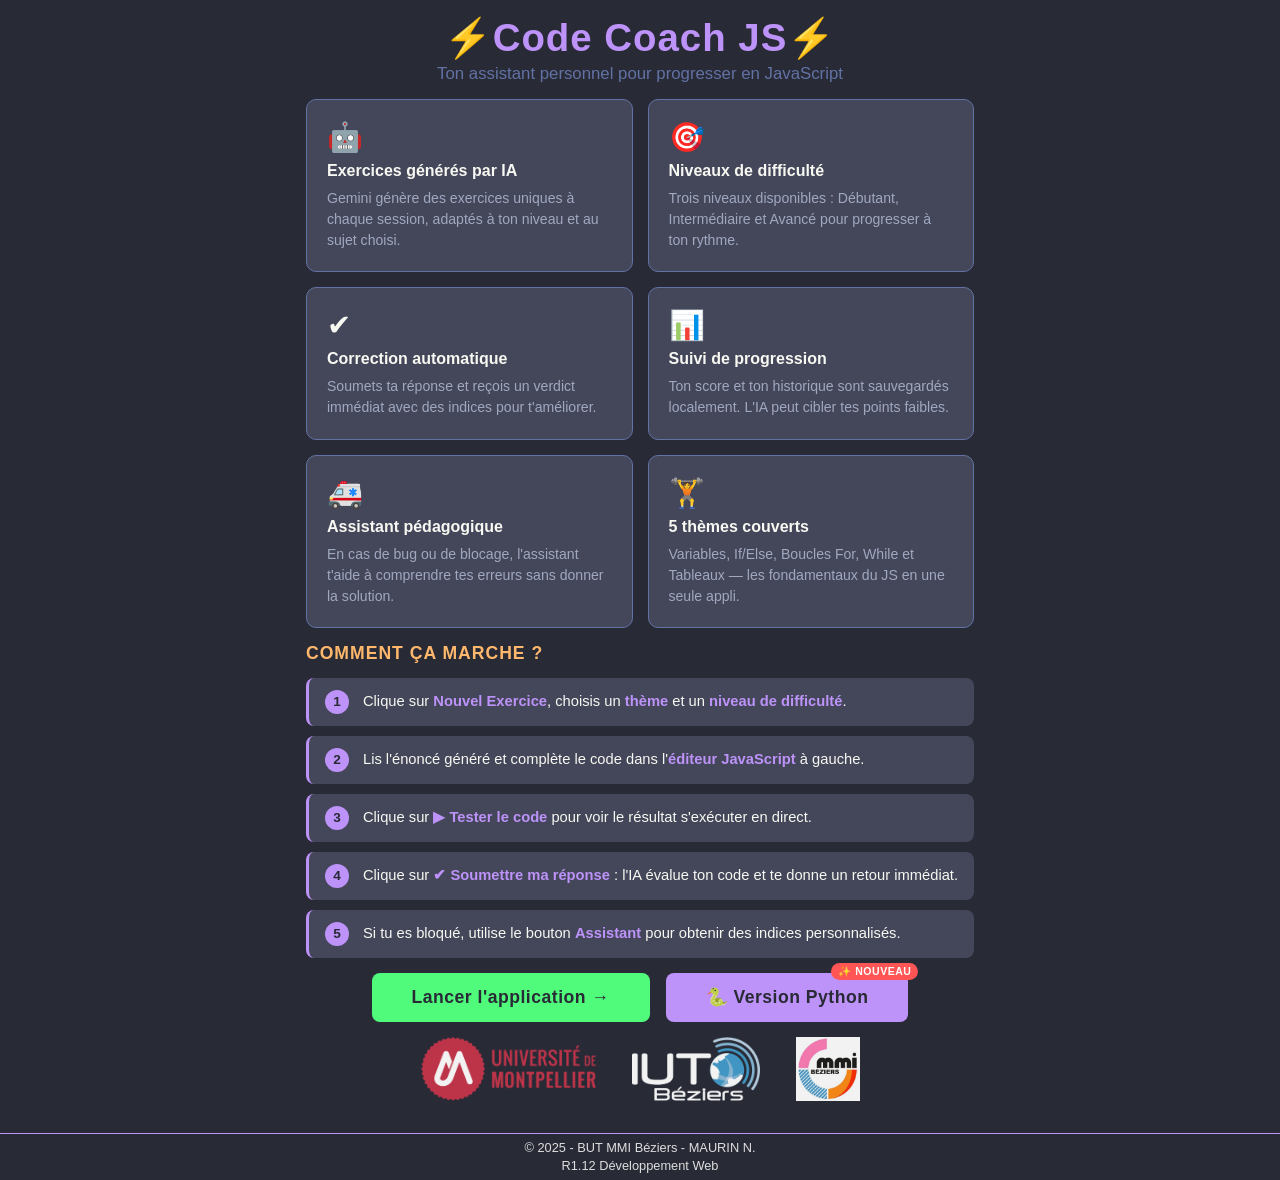
==== index.html @ 83e3b1dc "first commit" ====
<!doctype html>
<html lang="fr">
  <head>
    <meta charset="UTF-8" />
    <title>Code Coach JS — Accueil</title>
    <link rel="stylesheet" href="./style.css" />
    <style>
      /* Overrides pour la page d'accueil (scroll autorisé) */
      html,
      body {
        overflow: auto;
        height: auto;
        min-height: 100%;
      }

      .landing-wrapper {
        max-width: 860px;
        margin: 0 auto;
        padding: 15px 24px 32px;
        display: flex;
        flex-direction: column;
        align-items: center;
        gap: 15px;
        flex: 1;
      }

      /* --- Logos --- */
      .logos-row {
        display: flex;
        align-items: center;
        justify-content: center;
        gap: 36px;
        flex-wrap: wrap;
      }

      .logos-row img {
        height: 64px;
        object-fit: contain;
        filter: brightness(0.95);
      }

      /* --- Titre --- */
      .landing-title {
        text-align: center;
      }

      .landing-title h1 {
        font-size: 2.4em;
        color: #bd93f9;
        margin: 0 0 3px;
        letter-spacing: 1px;
      }

      .landing-title p.subtitle {
        color: #6272a4;
        font-size: 1.05em;
        margin: 0;
      }

      /* --- Cards fonctionnalités --- */
      .features-grid {
        display: grid;
        grid-template-columns: repeat(auto-fit, minmax(230px, 1fr));
        gap: 15px;
        width: 100%;
      }

      .feature-card {
        background-color: #44475a;
        border: 1px solid #6272a4;
        border-radius: 10px;
        padding: 20px;
        display: flex;
        flex-direction: column;
        gap: 8px;
      }

      .feature-card .icon {
        font-size: 1.8em;
      }

      .feature-card h3 {
        margin: 0;
        font-size: 1em;
        color: #f8f8f2;
        border: none;
      }

      .feature-card p {
        margin: 0;
        font-size: 0.88em;
        color: #a0a8c0;
        line-height: 1.5;
      }

      /* --- Comment ça marche --- */
      .how-section {
        width: 100%;
      }

      .how-section h2 {
        color: #ffb86c;
        font-size: 1.1em;
        margin: 0 0 14px;
        text-transform: uppercase;
        letter-spacing: 1px;
      }

      .steps {
        display: flex;
        flex-direction: column;
        gap: 10px;
      }

      .step {
        display: flex;
        align-items: flex-start;
        gap: 14px;
        background-color: #44475a;
        border-radius: 8px;
        padding: 12px 16px;
        border-left: 3px solid #bd93f9;
      }

      .step-num {
        background-color: #bd93f9;
        color: #282a36;
        border-radius: 50%;
        width: 24px;
        height: 24px;
        min-width: 24px;
        display: flex;
        align-items: center;
        justify-content: center;
        font-weight: bold;
        font-size: 0.85em;
      }

      .step p {
        margin: 0;
        font-size: 0.92em;
        color: #f8f8f2;
        line-height: 1.5;
      }

      .step p strong {
        color: #bd93f9;
      }

      /* --- Bouton principal --- */
      .cta-button {
        display: inline-block;
        background-color: #50fa7b;
        color: #282a36;
        font-weight: bold;
        font-size: 1.1em;
        padding: 14px 40px;
        border-radius: 8px;
        text-decoration: none;
        border: none;
        cursor: pointer;
        transition:
          background-color 0.2s,
          transform 0.1s;
        letter-spacing: 0.5px;
      }

      .cta-button:hover {
        background-color: #69ff94;
        transform: translateY(-2px);
      }

      .cta-button:active {
        transform: translateY(0);
      }

      /* --- Footer --- */
      footer {
        margin-top: 0;
      }
    </style>
  </head>
  <body>
    <div class="landing-wrapper">
      <!-- Titre -->
      <div class="landing-title">
        <h1>⚡Code Coach JS⚡</h1>
        <p class="subtitle">
          Ton assistant personnel pour progresser en JavaScript
        </p>
      </div>

      <!-- Fonctionnalités -->
      <div class="features-grid">
        <div class="feature-card">
          <span class="icon">🤖</span>
          <h3>Exercices générés par IA</h3>
          <p>
            Gemini génère des exercices uniques à chaque session, adaptés à ton
            niveau et au sujet choisi.
          </p>
        </div>
        <div class="feature-card">
          <span class="icon">🎯</span>
          <h3>Niveaux de difficulté</h3>
          <p>
            Trois niveaux disponibles : Débutant, Intermédiaire et Avancé pour
            progresser à ton rythme.
          </p>
        </div>
        <div class="feature-card">
          <span class="icon">✔</span>
          <h3>Correction automatique</h3>
          <p>
            Soumets ta réponse et reçois un verdict immédiat avec des indices
            pour t'améliorer.
          </p>
        </div>
        <div class="feature-card">
          <span class="icon">📊</span>
          <h3>Suivi de progression</h3>
          <p>
            Ton score et ton historique sont sauvegardés localement. L'IA peut
            cibler tes points faibles.
          </p>
        </div>
        <div class="feature-card">
          <span class="icon">🚑</span>
          <h3>Assistant pédagogique</h3>
          <p>
            En cas de bug ou de blocage, l'assistant t'aide à comprendre tes
            erreurs sans donner la solution.
          </p>
        </div>
        <div class="feature-card">
          <span class="icon">🏋️</span>
          <h3>5 thèmes couverts</h3>
          <p>
            Variables, If/Else, Boucles For, While et Tableaux — les
            fondamentaux du JS en une seule appli.
          </p>
        </div>
      </div>

      <!-- Comment ça marche -->
      <div class="how-section">
        <h2>Comment ça marche ?</h2>
        <div class="steps">
          <div class="step">
            <div class="step-num">1</div>
            <p>
              Clique sur <strong>Nouvel Exercice</strong>, choisis un
              <strong>thème</strong> et un
              <strong>niveau de difficulté</strong>.
            </p>
          </div>
          <div class="step">
            <div class="step-num">2</div>
            <p>
              Lis l'énoncé généré et complète le code dans l'<strong
                >éditeur JavaScript</strong
              >
              à gauche.
            </p>
          </div>
          <div class="step">
            <div class="step-num">3</div>
            <p>
              Clique sur <strong>▶ Tester le code</strong> pour voir le résultat
              s'exécuter en direct.
            </p>
          </div>
          <div class="step">
            <div class="step-num">4</div>
            <p>
              Clique sur <strong>✔ Soumettre ma réponse</strong> : l'IA évalue
              ton code et te donne un retour immédiat.
            </p>
          </div>
          <div class="step">
            <div class="step-num">5</div>
            <p>
              Si tu es bloqué, utilise le bouton <strong>Assistant</strong> pour
              obtenir des indices personnalisés.
            </p>
          </div>
        </div>
      </div>

      <!-- CTA -->
      <div style="display:flex; gap:16px; align-items:center; flex-wrap:wrap; justify-content:center;">
        <a href="./ccjs.html" class="cta-button">Lancer l'application →</a>
        <a href="../CCPY/index.html" class="cta-button" style="background-color:#bd93f9; position:relative;">
          <span style="position:absolute; top:-10px; right:-10px; background:#ff5555; color:#fff; font-size:0.6em; font-weight:bold; padding:2px 7px; border-radius:20px; letter-spacing:0.5px; white-space:nowrap;">✨ NOUVEAU</span>
          🐍 Version Python
        </a>
      </div>

      <!-- Logos -->
      <div class="logos-row">
        <img src="./logos/logo_um.png" alt="Logo Université de Montpellier" />
        <img src="./logos/logo_IUT.png" alt="Logo IUT de Béziers" />
        <img src="./logos/logo mmi.jpg" alt="Logo BUT MMI" />
      </div>
    </div>

    <footer>
      <p>
        © 2025 - BUT MMI Béziers - MAURIN N.<br />
        R1.12 Développement Web
      </p>
    </footer>
  </body>
</html>
---- style.css ----
/* --- CONFIGURATION GÉNÉRALE --- */
html,
body {
  height: 100%; /* Force la hauteur totale */
  margin: 0;
  padding: 0;
  display: flex;
  flex-direction: column; /* Organisation verticale (Appli > Footer) */
  overflow: hidden; /* Pas de scroll global sur la page */
  background-color: #282a36; /* Thème Dracula */
  color: #f8f8f2;
  font-family: "Segoe UI", Tahoma, Geneva, Verdana, sans-serif;
}

/* --- CONTENEUR PRINCIPAL (ÉDITEUR + ÉNONCÉ) --- */
.container.top-row {
  flex: 1; /* occupe tout l'espace disponible */
  display: flex;
  width: 100%;
  gap: 10px;
  padding: 0;
  height: 0; /* clé pour que minmax fonctionne */
  min-height: 0; /* empêche l'étirement */
}

/* --- ZONES (GAUCHE ET DROITE) --- */
.code-area {
  flex: 1;
  display: grid;
  grid-template-rows: auto minmax(0, 1fr) auto;
  border: 1px solid #6272a4;
  background-color: #44475a;
  padding: 10px;
  box-sizing: border-box;
  overflow: hidden;
  min-height: 0; /* empêche le débordement */
}

.code-area.editor {
  display: grid;
  grid-template-rows: auto minmax(0, 1fr) auto; /* Titre / Éditeur / Boutons */
  overflow: hidden;
}

/* --- NOUVEAU : BARRE D'ENTÊTE (Pour la colonne de droite) --- */
.exercises-top-bar {
  display: flex;
  justify-content: space-between; /* Titre à gauche, Boutons à droite */
  align-items: center; /* Centrage vertical */
  border-bottom: 1px solid #6272a4;
  margin-bottom: 15px;
  padding-bottom: 10px;
  min-height: 50px;
}

.exercises-top-bar h3 {
  margin: 0; /* Enlève les marges pour bien aligner */
  border: none;
}

.header-buttons {
  display: flex;
  gap: 10px; /* Espace entre les boutons */
  align-items: center;
}

/* --- ÉDITEUR CODEMIRROR --- */
.CodeMirror {
  height: 100% !important; /* Remplit sa case à 100% */
  overflow-y: auto; /* Scroll si code trop long */
  scrollbar-gutter: stable; /* Évite le décalage quand la barre apparaît */
  border: 1px solid #6272a4;
  font-size: 16px;
  border-radius: 4px;
}

/* Zone Énoncé */
.code-area.statement {
  display: grid;
  grid-template-rows: auto minmax(0, 1fr); /* Titre / Contenu */
  overflow: hidden;
  font-size: 1.1em;
}

/* --- CONTENEUR ÉNONCÉ --- */

#exerciseContainer {
  overflow-y: auto;
  scrollbar-gutter: stable;
  padding-right: 5px;
  min-height: 0; /* empêche l'étirement */
}
/* --- BOUTONS --- */
/* Zone boutons colonne gauche */
.buttons-row {
  margin-top: 10px;
  display: flex;
  gap: 10px;
  /* 🛡️ SÉCURITÉ : Interdit au navigateur d'écraser cette zone */
  flex-shrink: 0;
  min-height: 50px; /* On réserve une taille minimum pour les boutons */
}

/* Style commun des boutons */
button {
  cursor: pointer;
  border: none;
  border-radius: 4px;
  font-weight: bold;
  transition: all 0.2s ease;
  box-shadow: 0 4px 6px rgba(0, 0, 0, 0.2);
}

button:hover {
  transform: translateY(-2px);
  box-shadow: 0 6px 8px rgba(0, 0, 0, 0.3);
}

/* 1. Bouton "Tester le code" (Vert) */
#runButton {
  background-color: #50fa7b;
  color: #282a36;
  font-size: 1.2em;
  padding: 12px 24px;
  flex: 1;
}

/* Bouton "Soumettre ma réponse" (Orange) */
#submitButton {
  background-color: #ffb86c;
  color: #282a36;
  font-size: 1.2em;
  padding: 12px 24px;
  flex: 1;
}

#submitButton:hover {
  background-color: #ff9500;
}

#submitButton:disabled {
  background-color: #44475a;
  color: #6272a4;
  cursor: not-allowed;
  transform: none;
  box-shadow: none;
}

#runButton:hover {
  background-color: #049328;
}

/* 2. Bouton "Nouvel Exercice" (Bleu) */
#newExerciseButton {
  background-color: #4d61d5;
  color: #f8f8f2;
  font-size: 1.1em; /* ⭐ Police augmentée */
  padding: 10px 20px; /* ⭐ Bouton plus gros */
}

#newExerciseButton:hover {
  background-color: #3020c4;
}

/* 3. Bouton "Assistant" et "Fermer" (Mauve) */

#closeModalButton,
#closeExecutionButton,
#closeTopicButton {
  background-color: #bd93f9;
  color: #282a36;
  padding: 5px 15px; /* Taille standard */
}
#assistantButton {
  background-color: #bd93f9; /* On garde la couleur mauve */
  color: #282a36;

  /* 👇 ICI : On copie les dimensions de "Nouvel Exercice" */
  font-size: 1.1em;
  padding: 10px 20px;
}
#assistantButton:hover,
#closeModalButton:hover,
#closeExecutionButton:hover,
#closeTopicButton:hover {
  background-color: #ff79c6;
}

#assistantButton img {
  display: block; /* Enlève l'espace parasite sous l'image */
}

/* --- MODALES (POP-UP) --- */
.modal {
  display: none;
  position: fixed;
  z-index: 1000;
  left: 0;
  top: 0;
  width: 100%;
  height: 100%;
  background-color: rgba(0, 0, 0, 0.7); /* Fond noir foncé */
  backdrop-filter: blur(2px); /* Petit effet de flou derrière */
}

.modal-content {
  background-color: #282a36;
  color: #f8f8f2;
  /* Positionnement et Taille */
  margin: 5% auto; /* 5% du haut */
  width: 80%;
  max-width: 900px;
  height: 80%; /* Hauteur fixe relative à l'écran */
  border: 2px solid #bd93f9;
  border-radius: 8px;
  box-shadow: 0 10px 25px rgba(0, 0, 0, 0.5);
  display: flex;
  flex-direction: column;
  overflow: hidden; /* Empêche le contenu de déborder */
}

.modal-content h3 {
  margin-top: 0;
  color: #bd93f9;
  border-bottom: 1px solid #44475a;
  padding-bottom: 15px;
}

#assistantContent {
  flex: 1; /* Prend tout l'espace central */
  overflow-y: auto; /* Scroll uniquement ici */
  padding: 10px;
  font-size: 1.1em;
  line-height: 1.5;
}

.modal-footer {
  margin-top: 0;
  padding: 15px;
  background-color: #282a36;
  border-top: 1px solid #44475a;
  flex-shrink: 0; /* Ne s'écrase jamais */
  text-align: right;
}

/* --- STYLES MARKDOWN (ÉNONCÉ & ASSISTANT) --- */
.markdown-content,
#assistantContent {
  color: #f8f8f2;
}

.markdown-content h4 {
  color: #ff79c6;
  font-size: 1.1em;
  margin-top: 15px;
}

.markdown-content strong {
  color: #50fa7b;
}

.markdown-content ul {
  padding-left: 20px;
}

.markdown-content pre {
  background: #21222c;
  padding: 10px;
  border-radius: 4px;
  overflow-x: auto;
}

/* --- SCORE DISPLAY --- */
.score-display {
  display: inline-flex;
  align-items: center;
  gap: 5px;
  background-color: #44475a;
  border: 1px solid #6272a4;
  border-radius: 20px;
  padding: 4px 12px;
  font-size: 0.9em;
  font-weight: bold;
}

.score-correct {
  color: #50fa7b;
}
.score-sep {
  color: #6272a4;
}
.score-total {
  color: #f8f8f2;
}
.score-pct {
  color: #bd93f9;
  font-size: 0.85em;
  margin-left: 2px;
}

/* --- POINTS FAIBLES --- */
.weak-points-section {
  padding: 0 20px 10px;
}

.weak-points-divider {
  display: flex;
  align-items: center;
  gap: 10px;
  margin: 5px 0 15px;
  color: #6272a4;
  font-size: 0.85em;
}

.weak-points-divider::before,
.weak-points-divider::after {
  content: "";
  flex: 1;
  height: 1px;
  background-color: #44475a;
}

.weak-points-btn {
  background-color: #282a36 !important;
  border: 2px dashed #ffb86c !important;
  color: #ffb86c !important;
}

.weak-points-btn:hover:not(:disabled) {
  background-color: rgba(255, 184, 108, 0.1) !important;
  border-style: solid !important;
}

.weak-points-btn:disabled {
  border-color: #44475a !important;
  color: #6272a4 !important;
  cursor: not-allowed;
  transform: none;
  box-shadow: none;
}

/* --- VERDICTS DE VALIDATION --- */
.verdict {
  font-size: 1.4em;
  font-weight: bold;
  text-align: center;
  padding: 15px;
  border-radius: 6px;
  margin-bottom: 15px;
}

.verdict-correct {
  background-color: rgba(80, 250, 123, 0.15);
  border: 2px solid #50fa7b;
  color: #50fa7b;
}

.verdict-incorrect {
  background-color: rgba(255, 85, 85, 0.15);
  border: 2px solid #ff5555;
  color: #ff5555;
}

/* --- FOOTER (PIED DE PAGE) --- */

footer p {
  margin: 0;
  text-align: center;
  line-height: 1.4;
}
footer {
  flex-shrink: 0;
  font-size: 0.8em;
  color: #dedede;
  background-color: #282a36;
  border-top: 1px solid #bd93f9;
  padding: 5px;
  text-align: center;
}
/* --- Sélecteur de difficulté --- */
.difficulty-selector {
  display: flex;
  align-items: center;
  justify-content: center;
  gap: 8px;
  padding: 15px 20px 5px;
}

.difficulty-label {
  color: #f8f8f2;
  font-weight: bold;
  margin-right: 4px;
}

.difficulty-btn {
  background-color: #44475a;
  color: #f8f8f2;
  padding: 6px 14px;
  font-size: 0.9em;
  border: 2px solid transparent;
  border-radius: 20px;
}

.difficulty-btn:hover {
  transform: translateY(-1px);
}

.difficulty-btn.active[data-level="débutant"] {
  background-color: rgba(80, 250, 123, 0.15);
  border-color: #50fa7b;
  color: #50fa7b;
}

.difficulty-btn.active[data-level="intermédiaire"] {
  background-color: rgba(241, 250, 140, 0.15);
  border-color: #f1fa8c;
  color: #f1fa8c;
}

.difficulty-btn.active[data-level="avancé"] {
  background-color: rgba(255, 85, 85, 0.15);
  border-color: #ff5555;
  color: #ff5555;
}

/* --- Badges de difficulté dans l'énoncé --- */
.difficulty-badge {
  display: inline-block;
  font-size: 0.85em;
  font-weight: bold;
  padding: 3px 10px;
  border-radius: 12px;
  margin-bottom: 12px;
}

.badge-debutant {
  background-color: rgba(80, 250, 123, 0.15);
  border: 1px solid #50fa7b;
  color: #50fa7b;
}

.badge-intermediaire {
  background-color: rgba(241, 250, 140, 0.15);
  border: 1px solid #f1fa8c;
  color: #f1fa8c;
}

.badge-avance {
  background-color: rgba(255, 85, 85, 0.15);
  border: 1px solid #ff5555;
  color: #ff5555;
}

/* --- NOUVEAU : Styles pour la modale de choix --- */
.topic-buttons-container {
  display: flex;
  flex-direction: column;
  gap: 15px;
  padding: 20px;
}

.topic-btn {
  background-color: #6272a4; /* Couleur Dracula intermédiaire */
  color: white;
  padding: 15px;
  font-size: 1.1em;
  border: 1px solid #bd93f9;
}

.topic-btn:hover {
  background-color: #bd93f9;
  color: #282a36;
}
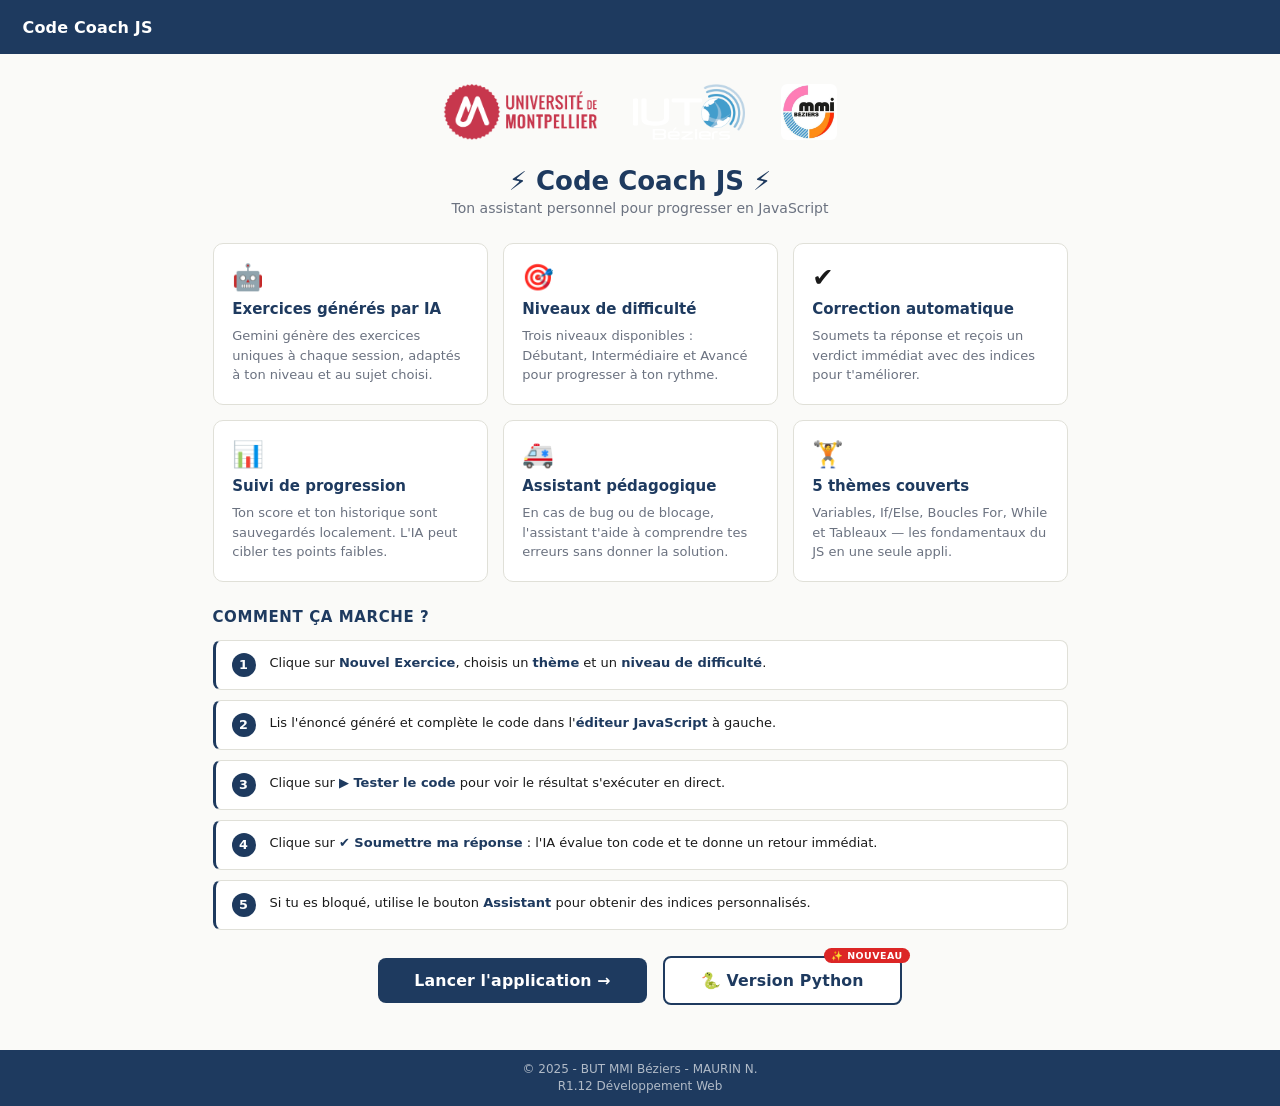
==== commit 031f55e3: "Restyle CCJS avec la charte graphique d'applications_gestion Remplace le thème sombre Dracula par le" ====
--- a/index.html
+++ b/index.html
@@ -12,179 +12,26 @@
         height: auto;
         min-height: 100%;
       }
-
-      .landing-wrapper {
-        max-width: 860px;
-        margin: 0 auto;
-        padding: 15px 24px 32px;
-        display: flex;
-        flex-direction: column;
-        align-items: center;
-        gap: 15px;
-        flex: 1;
-      }
-
-      /* --- Logos --- */
-      .logos-row {
-        display: flex;
-        align-items: center;
-        justify-content: center;
-        gap: 36px;
-        flex-wrap: wrap;
-      }
-
-      .logos-row img {
-        height: 64px;
-        object-fit: contain;
-        filter: brightness(0.95);
-      }
-
-      /* --- Titre --- */
-      .landing-title {
-        text-align: center;
-      }
-
-      .landing-title h1 {
-        font-size: 2.4em;
-        color: #bd93f9;
-        margin: 0 0 3px;
-        letter-spacing: 1px;
-      }
-
-      .landing-title p.subtitle {
-        color: #6272a4;
-        font-size: 1.05em;
-        margin: 0;
-      }
-
-      /* --- Cards fonctionnalités --- */
-      .features-grid {
-        display: grid;
-        grid-template-columns: repeat(auto-fit, minmax(230px, 1fr));
-        gap: 15px;
-        width: 100%;
-      }
-
-      .feature-card {
-        background-color: #44475a;
-        border: 1px solid #6272a4;
-        border-radius: 10px;
-        padding: 20px;
-        display: flex;
-        flex-direction: column;
-        gap: 8px;
-      }
-
-      .feature-card .icon {
-        font-size: 1.8em;
-      }
-
-      .feature-card h3 {
-        margin: 0;
-        font-size: 1em;
-        color: #f8f8f2;
-        border: none;
-      }
-
-      .feature-card p {
-        margin: 0;
-        font-size: 0.88em;
-        color: #a0a8c0;
-        line-height: 1.5;
-      }
-
-      /* --- Comment ça marche --- */
-      .how-section {
-        width: 100%;
-      }
-
-      .how-section h2 {
-        color: #ffb86c;
-        font-size: 1.1em;
-        margin: 0 0 14px;
-        text-transform: uppercase;
-        letter-spacing: 1px;
-      }
-
-      .steps {
-        display: flex;
-        flex-direction: column;
-        gap: 10px;
-      }
-
-      .step {
-        display: flex;
-        align-items: flex-start;
-        gap: 14px;
-        background-color: #44475a;
-        border-radius: 8px;
-        padding: 12px 16px;
-        border-left: 3px solid #bd93f9;
-      }
-
-      .step-num {
-        background-color: #bd93f9;
-        color: #282a36;
-        border-radius: 50%;
-        width: 24px;
-        height: 24px;
-        min-width: 24px;
-        display: flex;
-        align-items: center;
-        justify-content: center;
-        font-weight: bold;
-        font-size: 0.85em;
-      }
-
-      .step p {
-        margin: 0;
-        font-size: 0.92em;
-        color: #f8f8f2;
-        line-height: 1.5;
-      }
-
-      .step p strong {
-        color: #bd93f9;
-      }
-
-      /* --- Bouton principal --- */
-      .cta-button {
-        display: inline-block;
-        background-color: #50fa7b;
-        color: #282a36;
-        font-weight: bold;
-        font-size: 1.1em;
-        padding: 14px 40px;
-        border-radius: 8px;
-        text-decoration: none;
-        border: none;
-        cursor: pointer;
-        transition:
-          background-color 0.2s,
-          transform 0.1s;
-        letter-spacing: 0.5px;
-      }
-
-      .cta-button:hover {
-        background-color: #69ff94;
-        transform: translateY(-2px);
-      }
-
-      .cta-button:active {
-        transform: translateY(0);
-      }
-
-      /* --- Footer --- */
-      footer {
-        margin-top: 0;
-      }
     </style>
   </head>
   <body>
+    <header>
+      <div class="header-inner">
+        <span class="site-title">Code Coach JS</span>
+      </div>
+    </header>
+
     <div class="landing-wrapper">
+      <!-- Logos -->
+      <div class="logos-row">
+        <img src="./logos/logo_um.png" alt="Logo Université de Montpellier" />
+        <img src="./logos/logo_IUT.png" alt="Logo IUT de Béziers" />
+        <img src="./logos/logo mmi.jpg" alt="Logo BUT MMI" />
+      </div>
+
       <!-- Titre -->
       <div class="landing-title">
-        <h1>⚡Code Coach JS⚡</h1>
+        <h1>⚡ Code Coach JS ⚡</h1>
         <p class="subtitle">
           Ton assistant personnel pour progresser en JavaScript
         </p>
@@ -290,17 +137,10 @@
       <!-- CTA -->
       <div style="display:flex; gap:16px; align-items:center; flex-wrap:wrap; justify-content:center;">
         <a href="./ccjs.html" class="cta-button">Lancer l'application →</a>
-        <a href="../CCPY/index.html" class="cta-button" style="background-color:#bd93f9; position:relative;">
-          <span style="position:absolute; top:-10px; right:-10px; background:#ff5555; color:#fff; font-size:0.6em; font-weight:bold; padding:2px 7px; border-radius:20px; letter-spacing:0.5px; white-space:nowrap;">✨ NOUVEAU</span>
+        <a href="../CCPY/index.html" class="cta-button secondary" style="position:relative;">
+          <span style="position:absolute; top:-10px; right:-10px; background:#dc2626; color:#fff; font-size:0.6em; font-weight:bold; padding:2px 7px; border-radius:20px; letter-spacing:0.5px; white-space:nowrap;">✨ NOUVEAU</span>
           🐍 Version Python
         </a>
-      </div>
-
-      <!-- Logos -->
-      <div class="logos-row">
-        <img src="./logos/logo_um.png" alt="Logo Université de Montpellier" />
-        <img src="./logos/logo_IUT.png" alt="Logo IUT de Béziers" />
-        <img src="./logos/logo mmi.jpg" alt="Logo BUT MMI" />
       </div>
     </div>
 
--- a/style.css
+++ b/style.css
@@ -1,196 +1,236 @@
-/* --- CONFIGURATION GÉNÉRALE --- */
-html,
-body {
-  height: 100%; /* Force la hauteur totale */
+/* ── Reset & base ────────────────────────────────────────────────────────── */
+*, *::before, *::after { box-sizing: border-box; }
+
+html, body {
+  height: 100%;
   margin: 0;
   padding: 0;
   display: flex;
-  flex-direction: column; /* Organisation verticale (Appli > Footer) */
-  overflow: hidden; /* Pas de scroll global sur la page */
-  background-color: #282a36; /* Thème Dracula */
-  color: #f8f8f2;
-  font-family: "Segoe UI", Tahoma, Geneva, Verdana, sans-serif;
-}
-
-/* --- CONTENEUR PRINCIPAL (ÉDITEUR + ÉNONCÉ) --- */
+  flex-direction: column;
+  overflow: hidden;
+  background: #fafaf8;
+  color: #1a1a1a;
+  font-family: system-ui, -apple-system, sans-serif;
+  font-size: 15px;
+}
+
+a { text-decoration: none; color: inherit; }
+
+/* ── Header ──────────────────────────────────────────────────────────────── */
+header {
+  background: #1e3a5f;
+  color: #fff;
+  padding: 0 1.5rem;
+  flex-shrink: 0;
+  z-index: 100;
+}
+.header-inner {
+  max-width: 1300px;
+  margin: 0 auto;
+  display: flex;
+  align-items: center;
+  justify-content: space-between;
+  height: 54px;
+}
+.site-title {
+  font-size: 16px;
+  font-weight: 700;
+  color: #fff;
+  letter-spacing: .01em;
+}
+.header-back {
+  font-size: 13px;
+  font-weight: 600;
+  color: rgba(255,255,255,.85);
+  padding: 6px 12px;
+  border-radius: 6px;
+  border: 1px solid rgba(255,255,255,.25);
+  transition: background .15s;
+}
+.header-back:hover { background: rgba(255,255,255,.12); }
+
+/* ── Conteneur principal (éditeur + énoncé) ─────────────────────────────── */
 .container.top-row {
-  flex: 1; /* occupe tout l'espace disponible */
+  flex: 1;
   display: flex;
   width: 100%;
-  gap: 10px;
-  padding: 0;
-  height: 0; /* clé pour que minmax fonctionne */
-  min-height: 0; /* empêche l'étirement */
-}
-
-/* --- ZONES (GAUCHE ET DROITE) --- */
+  max-width: 1300px;
+  margin: 0 auto;
+  gap: 1rem;
+  padding: 1rem 1.5rem;
+  height: 0;
+  min-height: 0;
+  box-sizing: border-box;
+}
+
+/* ── Zones (gauche et droite) ────────────────────────────────────────────── */
 .code-area {
   flex: 1;
   display: grid;
   grid-template-rows: auto minmax(0, 1fr) auto;
-  border: 1px solid #6272a4;
-  background-color: #44475a;
-  padding: 10px;
+  border: 1px solid #e0e0d8;
+  background: #fff;
+  border-radius: 10px;
+  padding: 1rem;
   box-sizing: border-box;
   overflow: hidden;
-  min-height: 0; /* empêche le débordement */
+  min-height: 0;
 }
 
 .code-area.editor {
   display: grid;
-  grid-template-rows: auto minmax(0, 1fr) auto; /* Titre / Éditeur / Boutons */
+  grid-template-rows: auto minmax(0, 1fr) auto;
   overflow: hidden;
 }
 
-/* --- NOUVEAU : BARRE D'ENTÊTE (Pour la colonne de droite) --- */
+.code-area h3 {
+  margin: 0 0 .75rem;
+  font-size: 15px;
+  font-weight: 700;
+  color: #1e3a5f;
+}
+
+/* ── Barre d'entête (colonne de droite) ──────────────────────────────────── */
 .exercises-top-bar {
   display: flex;
-  justify-content: space-between; /* Titre à gauche, Boutons à droite */
-  align-items: center; /* Centrage vertical */
-  border-bottom: 1px solid #6272a4;
+  flex-wrap: wrap;
+  justify-content: space-between;
+  align-items: center;
+  gap: .5rem;
+  border-bottom: 1px solid #e0e0d8;
   margin-bottom: 15px;
   padding-bottom: 10px;
   min-height: 50px;
 }
 
 .exercises-top-bar h3 {
-  margin: 0; /* Enlève les marges pour bien aligner */
+  margin: 0;
   border: none;
 }
 
 .header-buttons {
   display: flex;
-  gap: 10px; /* Espace entre les boutons */
-  align-items: center;
-}
-
-/* --- ÉDITEUR CODEMIRROR --- */
+  gap: 10px;
+  align-items: center;
+}
+
+/* ── Éditeur CodeMirror ──────────────────────────────────────────────────── */
 .CodeMirror {
-  height: 100% !important; /* Remplit sa case à 100% */
-  overflow-y: auto; /* Scroll si code trop long */
-  scrollbar-gutter: stable; /* Évite le décalage quand la barre apparaît */
-  border: 1px solid #6272a4;
+  height: 100% !important;
+  overflow-y: auto;
+  scrollbar-gutter: stable;
+  border: 1px solid #1e3a5f;
   font-size: 16px;
-  border-radius: 4px;
+  border-radius: 6px;
 }
 
 /* Zone Énoncé */
 .code-area.statement {
   display: grid;
-  grid-template-rows: auto minmax(0, 1fr); /* Titre / Contenu */
+  grid-template-rows: auto minmax(0, 1fr);
   overflow: hidden;
-  font-size: 1.1em;
-}
-
-/* --- CONTENEUR ÉNONCÉ --- */
-
+  font-size: 1.05em;
+}
+
+/* ── Conteneur énoncé ────────────────────────────────────────────────────── */
 #exerciseContainer {
   overflow-y: auto;
   scrollbar-gutter: stable;
   padding-right: 5px;
-  min-height: 0; /* empêche l'étirement */
-}
-/* --- BOUTONS --- */
-/* Zone boutons colonne gauche */
+  min-height: 0;
+  color: #1a1a1a;
+}
+
+/* ── Boutons ─────────────────────────────────────────────────────────────── */
 .buttons-row {
   margin-top: 10px;
   display: flex;
   gap: 10px;
-  /* 🛡️ SÉCURITÉ : Interdit au navigateur d'écraser cette zone */
   flex-shrink: 0;
-  min-height: 50px; /* On réserve une taille minimum pour les boutons */
-}
-
-/* Style commun des boutons */
+  min-height: 50px;
+}
+
 button {
   cursor: pointer;
   border: none;
-  border-radius: 4px;
-  font-weight: bold;
-  transition: all 0.2s ease;
-  box-shadow: 0 4px 6px rgba(0, 0, 0, 0.2);
-}
-
-button:hover {
-  transform: translateY(-2px);
-  box-shadow: 0 6px 8px rgba(0, 0, 0, 0.3);
-}
-
-/* 1. Bouton "Tester le code" (Vert) */
+  border-radius: 8px;
+  font-weight: 600;
+  font-family: inherit;
+  transition: background .15s, border-color .15s, transform .15s, box-shadow .15s;
+}
+
+button:hover { transform: translateY(-1px); }
+
+/* Bouton "Tester le code" (succès) */
 #runButton {
-  background-color: #50fa7b;
-  color: #282a36;
-  font-size: 1.2em;
+  background: #16a34a;
+  color: #fff;
+  font-size: 1.05em;
   padding: 12px 24px;
   flex: 1;
 }
-
-/* Bouton "Soumettre ma réponse" (Orange) */
+#runButton:hover { background: #128a3e; }
+
+/* Bouton "Soumettre ma réponse" (primaire) */
 #submitButton {
-  background-color: #ffb86c;
-  color: #282a36;
-  font-size: 1.2em;
+  background: #1e3a5f;
+  color: #fff;
+  font-size: 1.05em;
   padding: 12px 24px;
   flex: 1;
 }
-
-#submitButton:hover {
-  background-color: #ff9500;
-}
+#submitButton:hover { background: #16304f; }
 
 #submitButton:disabled {
-  background-color: #44475a;
-  color: #6272a4;
+  background: #e5e7eb;
+  color: #9ca3af;
   cursor: not-allowed;
   transform: none;
   box-shadow: none;
 }
 
-#runButton:hover {
-  background-color: #049328;
-}
-
-/* 2. Bouton "Nouvel Exercice" (Bleu) */
+/* Bouton "Nouvel Exercice" (primaire) */
 #newExerciseButton {
-  background-color: #4d61d5;
-  color: #f8f8f2;
-  font-size: 1.1em; /* ⭐ Police augmentée */
-  padding: 10px 20px; /* ⭐ Bouton plus gros */
-}
-
-#newExerciseButton:hover {
-  background-color: #3020c4;
-}
-
-/* 3. Bouton "Assistant" et "Fermer" (Mauve) */
-
+  background: #1e3a5f;
+  color: #fff;
+  font-size: 14px;
+  padding: 10px 20px;
+}
+#newExerciseButton:hover { background: #16304f; }
+
+/* Bouton "Assistant" (accent secondaire) */
+#assistantButton {
+  background: #0369a1;
+  color: #fff;
+  font-size: 14px;
+  padding: 10px 20px;
+  display: flex;
+  align-items: center;
+  gap: 6px;
+}
+#assistantButton:hover { background: #035180; }
+
+#assistantButton img {
+  display: block;
+}
+
+/* Boutons "Fermer" des modales (neutre) */
 #closeModalButton,
 #closeExecutionButton,
 #closeTopicButton {
-  background-color: #bd93f9;
-  color: #282a36;
-  padding: 5px 15px; /* Taille standard */
-}
-#assistantButton {
-  background-color: #bd93f9; /* On garde la couleur mauve */
-  color: #282a36;
-
-  /* 👇 ICI : On copie les dimensions de "Nouvel Exercice" */
-  font-size: 1.1em;
-  padding: 10px 20px;
-}
-#assistantButton:hover,
+  background: #fff;
+  color: #374151;
+  border: 1.5px solid #d1d5db;
+  padding: 8px 18px;
+  font-size: 13px;
+}
 #closeModalButton:hover,
 #closeExecutionButton:hover,
 #closeTopicButton:hover {
-  background-color: #ff79c6;
-}
-
-#assistantButton img {
-  display: block; /* Enlève l'espace parasite sous l'image */
-}
-
-/* --- MODALES (POP-UP) --- */
+  background: #f3f4f6;
+}
+
+/* ── Modales (pop-up) ────────────────────────────────────────────────────── */
 .modal {
   display: none;
   position: fixed;
@@ -199,64 +239,64 @@
   top: 0;
   width: 100%;
   height: 100%;
-  background-color: rgba(0, 0, 0, 0.7); /* Fond noir foncé */
-  backdrop-filter: blur(2px); /* Petit effet de flou derrière */
+  background: rgba(0,0,0,.45);
 }
 
 .modal-content {
-  background-color: #282a36;
-  color: #f8f8f2;
-  /* Positionnement et Taille */
-  margin: 5% auto; /* 5% du haut */
+  background: #fff;
+  color: #1a1a1a;
+  margin: 5% auto;
   width: 80%;
   max-width: 900px;
-  height: 80%; /* Hauteur fixe relative à l'écran */
-  border: 2px solid #bd93f9;
-  border-radius: 8px;
-  box-shadow: 0 10px 25px rgba(0, 0, 0, 0.5);
+  height: 80%;
+  border: 1px solid #e0e0d8;
+  border-radius: 12px;
+  box-shadow: 0 8px 32px rgba(0,0,0,.18);
   display: flex;
   flex-direction: column;
-  overflow: hidden; /* Empêche le contenu de déborder */
+  overflow: hidden;
 }
 
 .modal-content h3 {
-  margin-top: 0;
-  color: #bd93f9;
-  border-bottom: 1px solid #44475a;
-  padding-bottom: 15px;
+  margin: 0;
+  padding: 1.25rem 1.5rem 1rem;
+  color: #1e3a5f;
+  font-size: 1.05rem;
+  border-bottom: 1px solid #e0e0d8;
 }
 
 #assistantContent {
-  flex: 1; /* Prend tout l'espace central */
-  overflow-y: auto; /* Scroll uniquement ici */
-  padding: 10px;
-  font-size: 1.1em;
-  line-height: 1.5;
+  flex: 1;
+  overflow-y: auto;
+  padding: 1.25rem 1.5rem;
+  font-size: 1.05em;
+  line-height: 1.6;
+  color: #1a1a1a;
 }
 
 .modal-footer {
   margin-top: 0;
-  padding: 15px;
-  background-color: #282a36;
-  border-top: 1px solid #44475a;
-  flex-shrink: 0; /* Ne s'écrase jamais */
+  padding: 1rem 1.5rem;
+  background: #fafaf8;
+  border-top: 1px solid #e0e0d8;
+  flex-shrink: 0;
   text-align: right;
 }
 
-/* --- STYLES MARKDOWN (ÉNONCÉ & ASSISTANT) --- */
+/* ── Styles markdown (énoncé & assistant) ────────────────────────────────── */
 .markdown-content,
 #assistantContent {
-  color: #f8f8f2;
+  color: #1a1a1a;
 }
 
 .markdown-content h4 {
-  color: #ff79c6;
+  color: #1e3a5f;
   font-size: 1.1em;
   margin-top: 15px;
 }
 
 .markdown-content strong {
-  color: #50fa7b;
+  color: #0369a1;
 }
 
 .markdown-content ul {
@@ -264,41 +304,32 @@
 }
 
 .markdown-content pre {
-  background: #21222c;
+  background: #f3f4f6;
+  border: 1px solid #e0e0d8;
   padding: 10px;
-  border-radius: 4px;
+  border-radius: 6px;
   overflow-x: auto;
 }
 
-/* --- SCORE DISPLAY --- */
+/* ── Score ───────────────────────────────────────────────────────────────── */
 .score-display {
   display: inline-flex;
   align-items: center;
   gap: 5px;
-  background-color: #44475a;
-  border: 1px solid #6272a4;
+  background: #f0f4fb;
+  border: 1px solid #c7d2e8;
   border-radius: 20px;
   padding: 4px 12px;
-  font-size: 0.9em;
-  font-weight: bold;
-}
-
-.score-correct {
-  color: #50fa7b;
-}
-.score-sep {
-  color: #6272a4;
-}
-.score-total {
-  color: #f8f8f2;
-}
-.score-pct {
-  color: #bd93f9;
-  font-size: 0.85em;
-  margin-left: 2px;
-}
-
-/* --- POINTS FAIBLES --- */
+  font-size: .9em;
+  font-weight: 700;
+}
+
+.score-correct { color: #16a34a; }
+.score-sep     { color: #9ca3af; }
+.score-total   { color: #1a1a1a; }
+.score-pct     { color: #1e3a5f; font-size: .85em; margin-left: 2px; }
+
+/* ── Points faibles ──────────────────────────────────────────────────────── */
 .weak-points-section {
   padding: 0 20px 10px;
 }
@@ -308,8 +339,8 @@
   align-items: center;
   gap: 10px;
   margin: 5px 0 15px;
-  color: #6272a4;
-  font-size: 0.85em;
+  color: #9ca3af;
+  font-size: .85em;
 }
 
 .weak-points-divider::before,
@@ -317,52 +348,51 @@
   content: "";
   flex: 1;
   height: 1px;
-  background-color: #44475a;
+  background: #e0e0d8;
 }
 
 .weak-points-btn {
-  background-color: #282a36 !important;
-  border: 2px dashed #ffb86c !important;
-  color: #ffb86c !important;
+  background: #fff !important;
+  border: 2px dashed #d97706 !important;
+  color: #d97706 !important;
 }
 
 .weak-points-btn:hover:not(:disabled) {
-  background-color: rgba(255, 184, 108, 0.1) !important;
+  background: #fffbeb !important;
   border-style: solid !important;
 }
 
 .weak-points-btn:disabled {
-  border-color: #44475a !important;
-  color: #6272a4 !important;
+  border-color: #e5e7eb !important;
+  color: #9ca3af !important;
   cursor: not-allowed;
   transform: none;
   box-shadow: none;
 }
 
-/* --- VERDICTS DE VALIDATION --- */
+/* ── Verdicts de validation ──────────────────────────────────────────────── */
 .verdict {
-  font-size: 1.4em;
-  font-weight: bold;
+  font-size: 1.3em;
+  font-weight: 700;
   text-align: center;
   padding: 15px;
-  border-radius: 6px;
+  border-radius: 8px;
   margin-bottom: 15px;
 }
 
 .verdict-correct {
-  background-color: rgba(80, 250, 123, 0.15);
-  border: 2px solid #50fa7b;
-  color: #50fa7b;
+  background: #dcfce7;
+  border: 2px solid #16a34a;
+  color: #15803d;
 }
 
 .verdict-incorrect {
-  background-color: rgba(255, 85, 85, 0.15);
-  border: 2px solid #ff5555;
-  color: #ff5555;
-}
-
-/* --- FOOTER (PIED DE PAGE) --- */
-
+  background: #fee2e2;
+  border: 2px solid #fca5a5;
+  color: #dc2626;
+}
+
+/* ── Footer ──────────────────────────────────────────────────────────────── */
 footer p {
   margin: 0;
   text-align: center;
@@ -370,104 +400,287 @@
 }
 footer {
   flex-shrink: 0;
-  font-size: 0.8em;
-  color: #dedede;
-  background-color: #282a36;
-  border-top: 1px solid #bd93f9;
-  padding: 5px;
+  font-size: 12px;
+  color: rgba(255,255,255,.65);
+  background: #1e3a5f;
+  padding: .75rem;
   text-align: center;
 }
-/* --- Sélecteur de difficulté --- */
+
+/* ── Sélecteur de difficulté ─────────────────────────────────────────────── */
 .difficulty-selector {
   display: flex;
   align-items: center;
   justify-content: center;
+  flex-wrap: wrap;
   gap: 8px;
   padding: 15px 20px 5px;
 }
 
 .difficulty-label {
-  color: #f8f8f2;
-  font-weight: bold;
+  color: #1a1a1a;
+  font-weight: 700;
   margin-right: 4px;
 }
 
 .difficulty-btn {
-  background-color: #44475a;
-  color: #f8f8f2;
+  background: #f3f4f6;
+  color: #374151;
   padding: 6px 14px;
-  font-size: 0.9em;
+  font-size: .9em;
   border: 2px solid transparent;
   border-radius: 20px;
 }
 
-.difficulty-btn:hover {
-  transform: translateY(-1px);
-}
+.difficulty-btn:hover { transform: translateY(-1px); }
 
 .difficulty-btn.active[data-level="débutant"] {
-  background-color: rgba(80, 250, 123, 0.15);
-  border-color: #50fa7b;
-  color: #50fa7b;
+  background: #dcfce7;
+  border-color: #16a34a;
+  color: #15803d;
 }
 
 .difficulty-btn.active[data-level="intermédiaire"] {
-  background-color: rgba(241, 250, 140, 0.15);
-  border-color: #f1fa8c;
-  color: #f1fa8c;
+  background: #fef3c7;
+  border-color: #d97706;
+  color: #92400e;
 }
 
 .difficulty-btn.active[data-level="avancé"] {
-  background-color: rgba(255, 85, 85, 0.15);
-  border-color: #ff5555;
-  color: #ff5555;
-}
-
-/* --- Badges de difficulté dans l'énoncé --- */
+  background: #fee2e2;
+  border-color: #dc2626;
+  color: #dc2626;
+}
+
+/* ── Badges de difficulté dans l'énoncé ──────────────────────────────────── */
 .difficulty-badge {
   display: inline-block;
-  font-size: 0.85em;
-  font-weight: bold;
+  font-size: .85em;
+  font-weight: 700;
   padding: 3px 10px;
   border-radius: 12px;
   margin-bottom: 12px;
 }
 
 .badge-debutant {
-  background-color: rgba(80, 250, 123, 0.15);
-  border: 1px solid #50fa7b;
-  color: #50fa7b;
+  background: #dcfce7;
+  border: 1px solid #16a34a;
+  color: #15803d;
 }
 
 .badge-intermediaire {
-  background-color: rgba(241, 250, 140, 0.15);
-  border: 1px solid #f1fa8c;
-  color: #f1fa8c;
+  background: #fef3c7;
+  border: 1px solid #d97706;
+  color: #92400e;
 }
 
 .badge-avance {
-  background-color: rgba(255, 85, 85, 0.15);
-  border: 1px solid #ff5555;
-  color: #ff5555;
-}
-
-/* --- NOUVEAU : Styles pour la modale de choix --- */
+  background: #fee2e2;
+  border: 1px solid #dc2626;
+  color: #dc2626;
+}
+
+/* ── Modale de choix de sujet ────────────────────────────────────────────── */
 .topic-buttons-container {
   display: flex;
   flex-direction: column;
-  gap: 15px;
+  gap: 12px;
   padding: 20px;
 }
 
 .topic-btn {
-  background-color: #6272a4; /* Couleur Dracula intermédiaire */
-  color: white;
+  background: #fff;
+  color: #1e3a5f;
+  border: 1px solid #e0e0d8;
+  border-radius: 10px;
   padding: 15px;
-  font-size: 1.1em;
-  border: 1px solid #bd93f9;
+  font-size: 1.05em;
+  font-weight: 600;
+  transition: background .15s, box-shadow .15s, transform .15s;
 }
 
 .topic-btn:hover {
-  background-color: #bd93f9;
-  color: #282a36;
-}
+  background: #eef2ff;
+  box-shadow: 0 2px 10px rgba(0,0,0,.09);
+}
+
+/* ═══ Page d'accueil (landing) ═══════════════════════════════════════════ */
+
+.landing-wrapper {
+  max-width: 900px;
+  margin: 0 auto;
+  padding: 2rem 1.5rem 3rem;
+  display: flex;
+  flex-direction: column;
+  align-items: center;
+  gap: 1.75rem;
+  flex: 1;
+  width: 100%;
+}
+
+/* ── Logos ───────────────────────────────────────────────────────────────── */
+.logos-row {
+  display: flex;
+  align-items: center;
+  justify-content: center;
+  gap: 36px;
+  flex-wrap: wrap;
+}
+
+.logos-row img {
+  height: 56px;
+  object-fit: contain;
+  border-radius: 6px;
+}
+
+/* ── Titre ───────────────────────────────────────────────────────────────── */
+.landing-title {
+  text-align: center;
+}
+
+.landing-title h1 {
+  font-size: 26px;
+  font-weight: 700;
+  color: #1e3a5f;
+  margin: 0 0 4px;
+}
+
+.landing-title p.subtitle {
+  color: #6b7280;
+  font-size: 14px;
+  margin: 0;
+}
+
+/* ── Cartes fonctionnalités ──────────────────────────────────────────────── */
+.features-grid {
+  display: grid;
+  grid-template-columns: repeat(auto-fit, minmax(230px, 1fr));
+  gap: 1rem;
+  width: 100%;
+}
+
+.feature-card {
+  background: #fff;
+  border: 1px solid #e0e0d8;
+  border-radius: 10px;
+  padding: 1.25rem;
+  display: flex;
+  flex-direction: column;
+  gap: 8px;
+  transition: background .15s, box-shadow .15s, transform .15s;
+}
+
+.feature-card:hover {
+  background: #eef2ff;
+  box-shadow: 0 2px 10px rgba(0,0,0,.09);
+  transform: translateY(-2px);
+}
+
+.feature-card .icon { font-size: 1.7em; }
+
+.feature-card h3 {
+  margin: 0;
+  font-size: 15px;
+  font-weight: 700;
+  color: #1e3a5f;
+}
+
+.feature-card p {
+  margin: 0;
+  font-size: 13px;
+  color: #6b7280;
+  line-height: 1.5;
+}
+
+/* ── Comment ça marche ───────────────────────────────────────────────────── */
+.how-section {
+  width: 100%;
+}
+
+.how-section h2 {
+  color: #1e3a5f;
+  font-size: 15px;
+  font-weight: 700;
+  margin: 0 0 14px;
+  text-transform: uppercase;
+  letter-spacing: .04em;
+}
+
+.steps {
+  display: flex;
+  flex-direction: column;
+  gap: 10px;
+}
+
+.step {
+  display: flex;
+  align-items: flex-start;
+  gap: 14px;
+  background: #fff;
+  border: 1px solid #e0e0d8;
+  border-radius: 8px;
+  padding: 12px 16px;
+  border-left: 3px solid #1e3a5f;
+}
+
+.step-num {
+  background: #1e3a5f;
+  color: #fff;
+  border-radius: 50%;
+  width: 24px;
+  height: 24px;
+  min-width: 24px;
+  display: flex;
+  align-items: center;
+  justify-content: center;
+  font-weight: 700;
+  font-size: .85em;
+}
+
+.step p {
+  margin: 0;
+  font-size: 13px;
+  color: #1a1a1a;
+  line-height: 1.5;
+}
+
+.step p strong { color: #1e3a5f; }
+
+/* ── Bouton principal (CTA) ──────────────────────────────────────────────── */
+.cta-button {
+  display: inline-block;
+  background: #1e3a5f;
+  color: #fff;
+  font-weight: 700;
+  font-size: 1.05em;
+  padding: 13px 36px;
+  border-radius: 8px;
+  text-decoration: none;
+  border: none;
+  cursor: pointer;
+  transition: background .15s, transform .1s;
+  letter-spacing: .01em;
+}
+
+.cta-button:hover {
+  background: #16304f;
+  transform: translateY(-2px);
+}
+
+.cta-button:active { transform: translateY(0); }
+
+.cta-button.secondary {
+  background: #fff;
+  color: #1e3a5f;
+  border: 2px solid #1e3a5f;
+}
+
+.cta-button.secondary:hover {
+  background: #eef2ff;
+}
+
+/* ── Responsive ──────────────────────────────────────────────────────────── */
+@media (max-width: 700px) {
+  .container.top-row { flex-direction: column; padding: 1rem; }
+  .landing-title h1 { font-size: 22px; }
+}
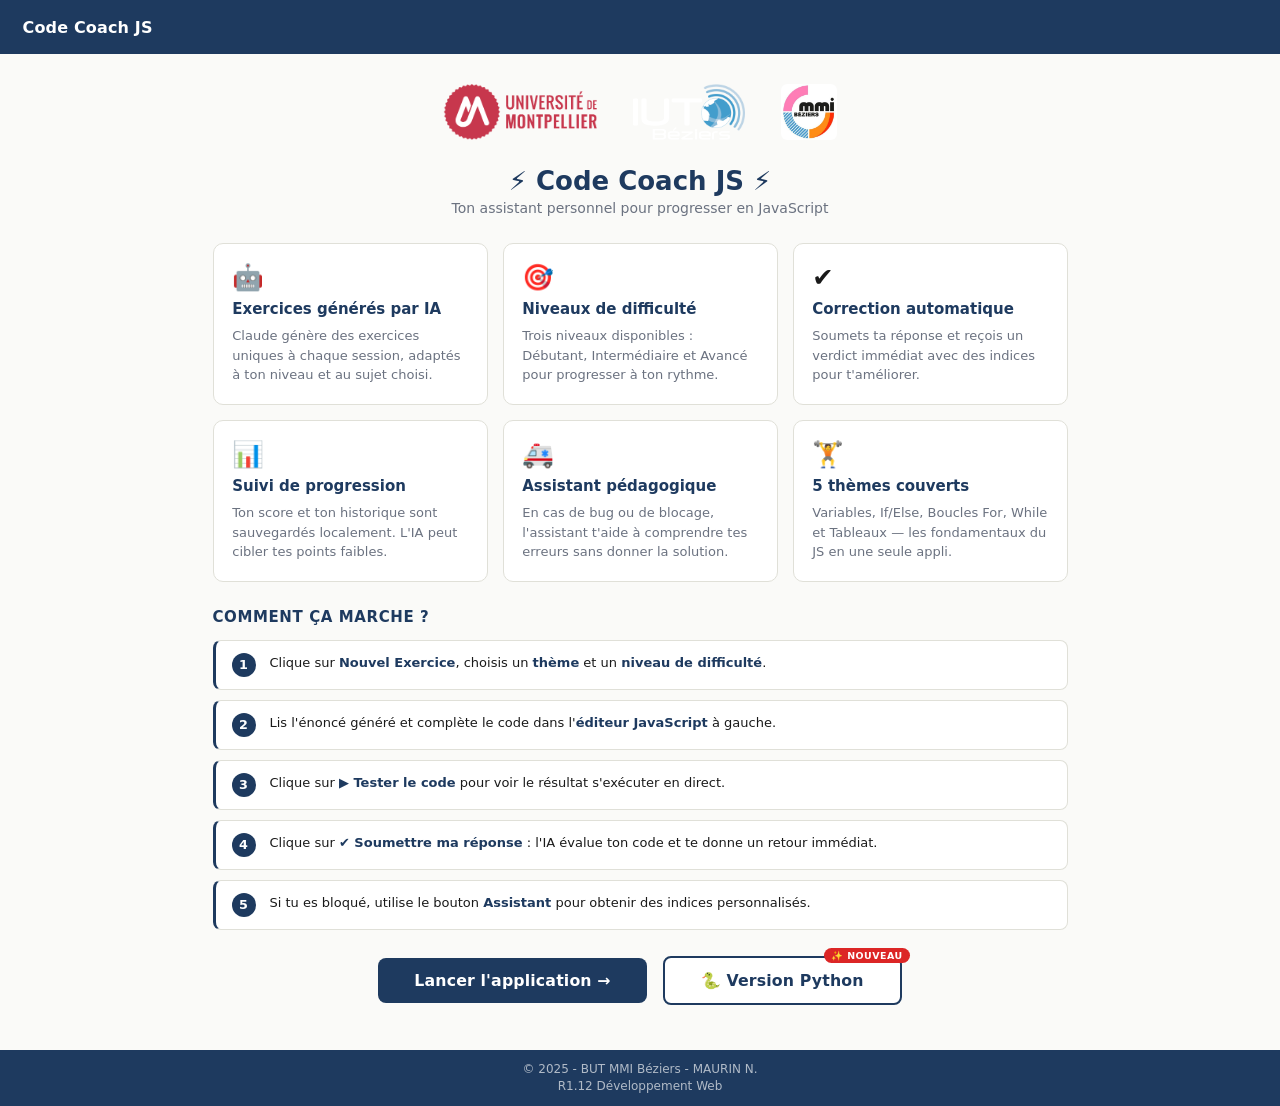
==== commit e88e90f3: "Migre l'API IA de Gemini vers Claude (Anthropic) Remplace l'appel à l'API Generative Language de Goo" ====
--- a/index.html
+++ b/index.html
@@ -43,7 +43,7 @@
           <span class="icon">🤖</span>
           <h3>Exercices générés par IA</h3>
           <p>
-            Gemini génère des exercices uniques à chaque session, adaptés à ton
+            Claude génère des exercices uniques à chaque session, adaptés à ton
             niveau et au sujet choisi.
           </p>
         </div>
--- a/style.css
+++ b/style.css
@@ -119,10 +119,55 @@
   height: 100% !important;
   overflow-y: auto;
   scrollbar-gutter: stable;
-  border: 1px solid #1e3a5f;
+  border: 1px solid #e0e0d8;
   font-size: 16px;
   border-radius: 6px;
-}
+  font-family: "SFMono-Regular", Consolas, "Liberation Mono", Menlo, monospace;
+}
+
+/* Thème CodeMirror "gestion" — reprend la charte navy/blanc de l'application */
+.cm-s-gestion.CodeMirror {
+  background: #fff;
+  color: #1a1a1a;
+}
+.cm-s-gestion .CodeMirror-gutters {
+  background: #fafaf8;
+  border-right: 1px solid #e0e0d8;
+}
+.cm-s-gestion .CodeMirror-linenumber { color: #9ca3af; }
+.cm-s-gestion .CodeMirror-cursor { border-left: 1.5px solid #1e3a5f; }
+.cm-s-gestion .CodeMirror-activeline-background { background: #f5f7fb; }
+.cm-s-gestion div.CodeMirror-selected { background: #dbe4f3; }
+.cm-s-gestion .CodeMirror-line::selection,
+.cm-s-gestion .CodeMirror-line > span::selection,
+.cm-s-gestion .CodeMirror-line > span > span::selection { background: #dbe4f3; }
+.cm-s-gestion .CodeMirror-matchingbracket {
+  color: #16a34a !important;
+  font-weight: 700;
+  background: #dcfce7;
+}
+
+.cm-s-gestion .cm-keyword    { color: #1e3a5f; font-weight: 700; }
+.cm-s-gestion .cm-atom       { color: #0369a1; }
+.cm-s-gestion .cm-number     { color: #d97706; }
+.cm-s-gestion .cm-def        { color: #0369a1; }
+.cm-s-gestion .cm-variable   { color: #1a1a1a; }
+.cm-s-gestion .cm-variable-2 { color: #1e3a5f; }
+.cm-s-gestion .cm-variable-3,
+.cm-s-gestion .cm-type       { color: #0369a1; }
+.cm-s-gestion .cm-property   { color: #1e3a5f; }
+.cm-s-gestion .cm-operator   { color: #374151; }
+.cm-s-gestion .cm-comment    { color: #6b7280; font-style: italic; }
+.cm-s-gestion .cm-string,
+.cm-s-gestion .cm-string-2   { color: #16a34a; }
+.cm-s-gestion .cm-meta       { color: #6b7280; }
+.cm-s-gestion .cm-qualifier  { color: #6b7280; }
+.cm-s-gestion .cm-builtin    { color: #0369a1; }
+.cm-s-gestion .cm-bracket    { color: #6b7280; }
+.cm-s-gestion .cm-tag        { color: #dc2626; }
+.cm-s-gestion .cm-attribute  { color: #0369a1; }
+.cm-s-gestion .cm-error      { color: #dc2626; background: #fee2e2; }
+.cm-s-gestion .cm-invalidchar { color: #dc2626; }
 
 /* Zone Énoncé */
 .code-area.statement {
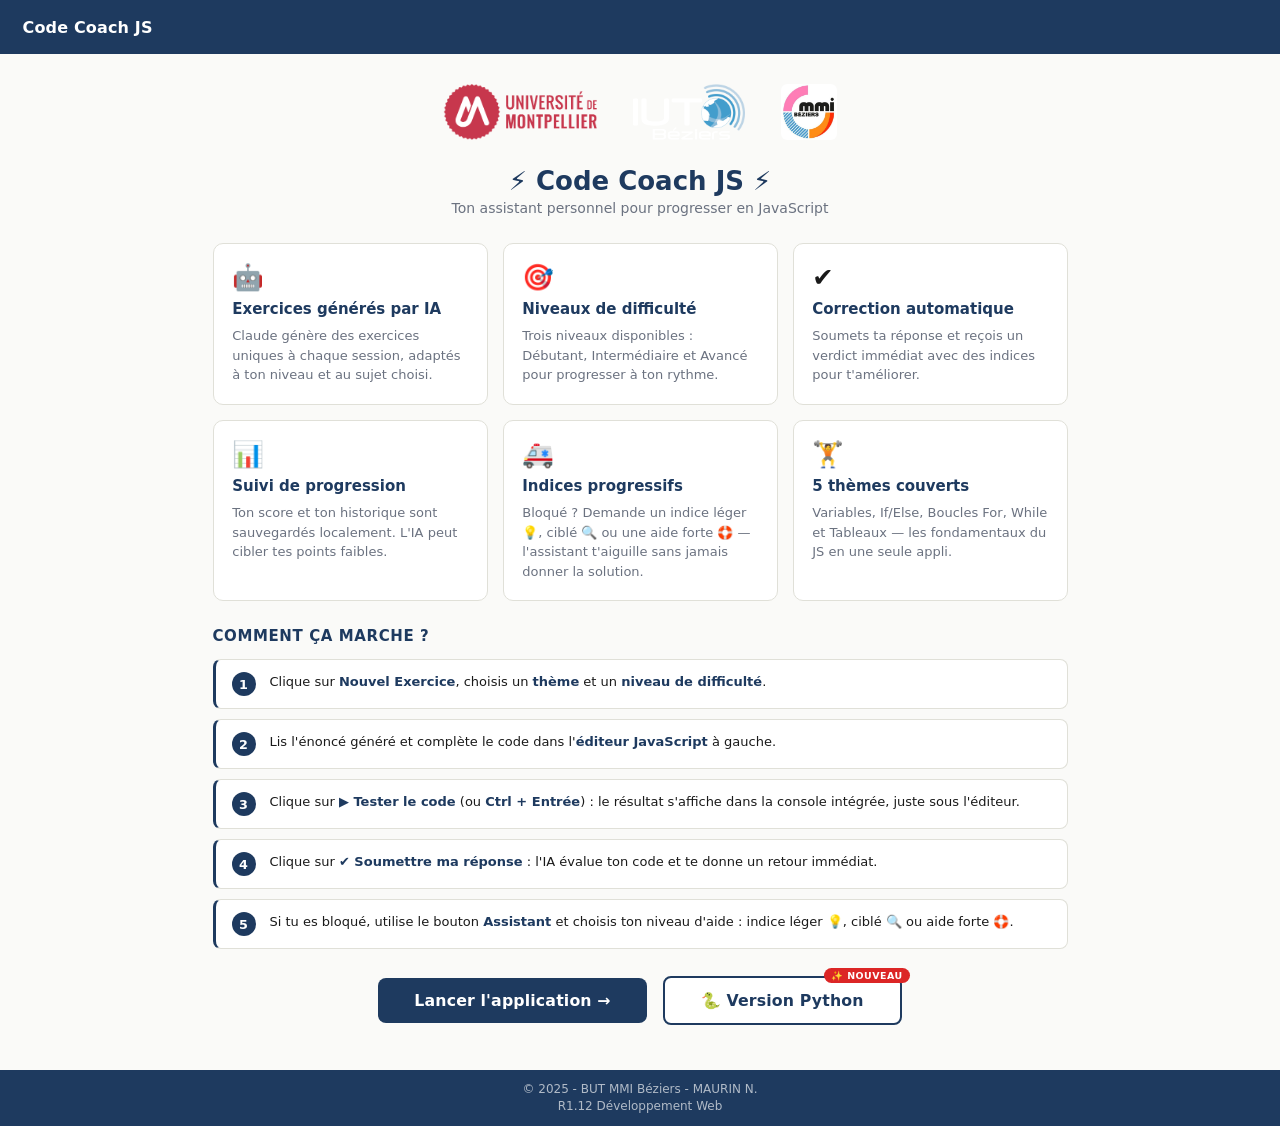
==== commit 3cc7acca: "Améliore l'expérience pédagogique : console intégrée, indices, progression - Console de résultat int" ====
--- a/index.html
+++ b/index.html
@@ -73,10 +73,10 @@
         </div>
         <div class="feature-card">
           <span class="icon">🚑</span>
-          <h3>Assistant pédagogique</h3>
+          <h3>Indices progressifs</h3>
           <p>
-            En cas de bug ou de blocage, l'assistant t'aide à comprendre tes
-            erreurs sans donner la solution.
+            Bloqué ? Demande un indice léger 💡, ciblé 🔍 ou une aide forte 🛟 —
+            l'assistant t'aiguille sans jamais donner la solution.
           </p>
         </div>
         <div class="feature-card">
@@ -113,8 +113,9 @@
           <div class="step">
             <div class="step-num">3</div>
             <p>
-              Clique sur <strong>▶ Tester le code</strong> pour voir le résultat
-              s'exécuter en direct.
+              Clique sur <strong>▶ Tester le code</strong> (ou
+              <strong>Ctrl + Entrée</strong>) : le résultat s'affiche dans la
+              console intégrée, juste sous l'éditeur.
             </p>
           </div>
           <div class="step">
@@ -127,8 +128,9 @@
           <div class="step">
             <div class="step-num">5</div>
             <p>
-              Si tu es bloqué, utilise le bouton <strong>Assistant</strong> pour
-              obtenir des indices personnalisés.
+              Si tu es bloqué, utilise le bouton <strong>Assistant</strong> et
+              choisis ton niveau d'aide : indice léger 💡, ciblé 🔍 ou aide
+              forte 🛟.
             </p>
           </div>
         </div>
--- a/style.css
+++ b/style.css
@@ -54,8 +54,6 @@
   flex: 1;
   display: flex;
   width: 100%;
-  max-width: 1300px;
-  margin: 0 auto;
   gap: 1rem;
   padding: 1rem 1.5rem;
   height: 0;
@@ -65,7 +63,6 @@
 
 /* ── Zones (gauche et droite) ────────────────────────────────────────────── */
 .code-area {
-  flex: 1;
   display: grid;
   grid-template-rows: auto minmax(0, 1fr) auto;
   border: 1px solid #e0e0d8;
@@ -78,9 +75,15 @@
 }
 
 .code-area.editor {
+  flex: 6 1 0;
   display: grid;
-  grid-template-rows: auto minmax(0, 1fr) auto;
+  /* Titre / Éditeur / Console / Boutons */
+  grid-template-rows: auto minmax(0, 1.7fr) minmax(0, 1fr) auto;
   overflow: hidden;
+}
+
+.code-area.statement {
+  flex: 4 1 0;
 }
 
 .code-area h3 {
@@ -186,6 +189,68 @@
   color: #1a1a1a;
 }
 
+/* ── Console intégrée ────────────────────────────────────────────────────── */
+.console-panel {
+  display: flex;
+  flex-direction: column;
+  border: 1px solid #e0e0d8;
+  border-radius: 6px;
+  margin-top: 10px;
+  overflow: hidden;
+  min-height: 0;
+}
+
+.console-bar {
+  display: flex;
+  justify-content: space-between;
+  align-items: center;
+  background: #f0f4fb;
+  border-bottom: 1px solid #e0e0d8;
+  padding: 5px 10px;
+  flex-shrink: 0;
+}
+
+.console-title {
+  font-size: 12px;
+  font-weight: 700;
+  color: #1e3a5f;
+  text-transform: uppercase;
+  letter-spacing: .04em;
+}
+
+.console-actions {
+  display: flex;
+  gap: 6px;
+}
+
+.console-actions button {
+  font-size: 12px;
+  padding: 3px 10px;
+  box-shadow: none;
+  font-weight: 600;
+}
+
+#clearConsoleButton {
+  background: #fff;
+  border: 1px solid #d1d5db;
+  color: #374151;
+}
+#clearConsoleButton:hover { background: #f3f4f6; }
+
+#errorExplainBtn {
+  background: #dc2626;
+  color: #fff;
+}
+#errorExplainBtn:hover { background: #b91c1c; }
+
+#outputFrame {
+  flex: 1;
+  width: 100%;
+  border: none;
+  background: #f8f9fa;
+  min-height: 0;
+}
+
 /* ── Boutons ─────────────────────────────────────────────────────────────── */
 .buttons-row {
   margin-top: 10px;
@@ -193,6 +258,17 @@
   gap: 10px;
   flex-shrink: 0;
   min-height: 50px;
+}
+
+.buttons-row kbd {
+  font-size: 11px;
+  font-family: inherit;
+  background: rgba(255,255,255,.2);
+  border: 1px solid rgba(255,255,255,.35);
+  border-radius: 4px;
+  padding: 1px 6px;
+  margin-left: 6px;
+  vertical-align: middle;
 }
 
 button {
@@ -549,6 +625,95 @@
   box-shadow: 0 2px 10px rgba(0,0,0,.09);
 }
 
+.topic-btn[data-topic] {
+  display: flex;
+  align-items: center;
+  justify-content: space-between;
+  gap: 12px;
+  text-align: left;
+}
+
+.topic-progress {
+  display: flex;
+  align-items: center;
+  gap: 8px;
+  flex-shrink: 0;
+}
+
+.topic-progress-bar {
+  width: 70px;
+  height: 8px;
+  background: #e5e7eb;
+  border-radius: 4px;
+  overflow: hidden;
+  display: inline-block;
+}
+
+.topic-progress-fill {
+  display: block;
+  height: 100%;
+  background: #16a34a;
+  border-radius: 4px;
+  transition: width .3s;
+}
+
+.topic-progress-fill.done { background: #d97706; }
+
+.topic-progress-count {
+  font-size: 12px;
+  color: #6b7280;
+  font-weight: 700;
+  min-width: 26px;
+  text-align: right;
+}
+
+/* ── Indices progressifs (modale assistant) ──────────────────────────────── */
+.hint-levels {
+  display: flex;
+  gap: 8px;
+  padding: 12px 1.5rem 0;
+  flex-wrap: wrap;
+  flex-shrink: 0;
+}
+
+.hint-btn {
+  background: #fff;
+  border: 1.5px solid #c7d2e8;
+  color: #1e3a5f;
+  padding: 8px 14px;
+  font-size: 13px;
+  font-weight: 600;
+  border-radius: 20px;
+  box-shadow: none;
+}
+
+.hint-btn:hover {
+  background: #eef2ff;
+  border-color: #1e3a5f;
+}
+
+/* ── Confettis de réussite ───────────────────────────────────────────────── */
+.confetti-container {
+  position: fixed;
+  inset: 0;
+  pointer-events: none;
+  z-index: 2000;
+  overflow: hidden;
+}
+
+.confetti {
+  position: absolute;
+  top: -20px;
+  border-radius: 2px;
+  opacity: 0;
+  animation: confetti-fall linear forwards;
+}
+
+@keyframes confetti-fall {
+  0%   { transform: translateY(-20px) rotate(0deg); opacity: 1; }
+  100% { transform: translateY(105vh) rotate(720deg); opacity: .8; }
+}
+
 /* ═══ Page d'accueil (landing) ═══════════════════════════════════════════ */
 
 .landing-wrapper {
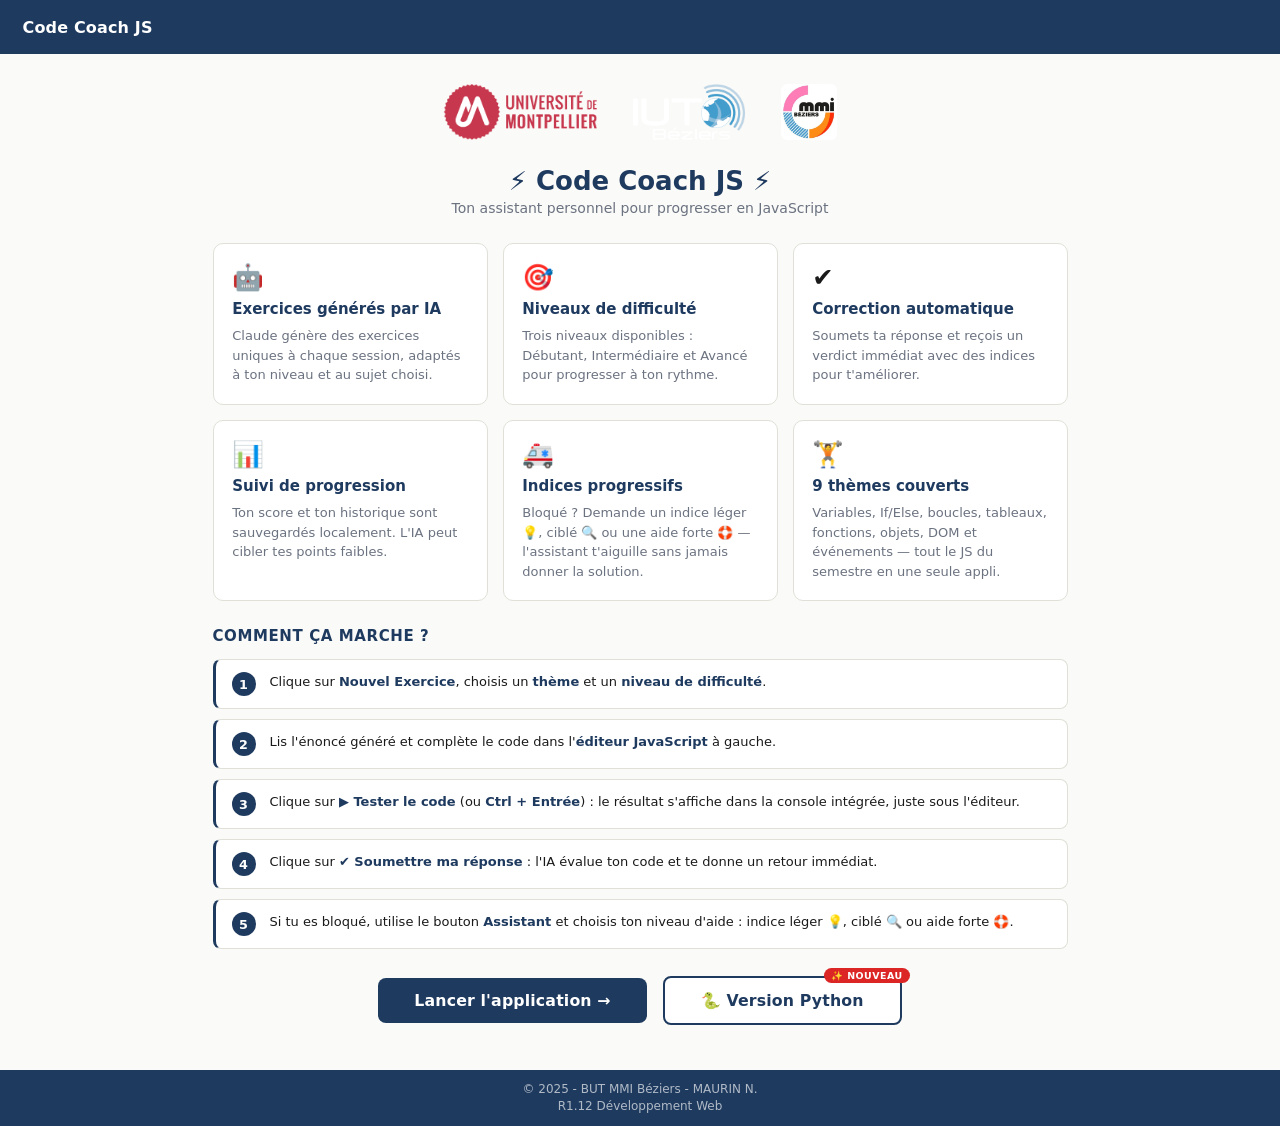
==== commit de24e33a: "Ajoute 4 thèmes, l'historique des exercices et l'adaptation mobile - Nouveaux thèmes alignés sur le " ====
--- a/index.html
+++ b/index.html
@@ -2,6 +2,7 @@
 <html lang="fr">
   <head>
     <meta charset="UTF-8" />
+    <meta name="viewport" content="width=device-width, initial-scale=1" />
     <title>Code Coach JS — Accueil</title>
     <link rel="stylesheet" href="./style.css" />
     <style>
@@ -81,10 +82,10 @@
         </div>
         <div class="feature-card">
           <span class="icon">🏋️</span>
-          <h3>5 thèmes couverts</h3>
+          <h3>9 thèmes couverts</h3>
           <p>
-            Variables, If/Else, Boucles For, While et Tableaux — les
-            fondamentaux du JS en une seule appli.
+            Variables, If/Else, boucles, tableaux, fonctions, objets, DOM et
+            événements — tout le JS du semestre en une seule appli.
           </p>
         </div>
       </div>
--- a/style.css
+++ b/style.css
@@ -692,6 +692,57 @@
   border-color: #1e3a5f;
 }
 
+/* ── Historique des exercices ────────────────────────────────────────────── */
+#historyButton {
+  background: #fff;
+  color: #1e3a5f;
+  border: 1.5px solid #c7d2e8;
+  font-size: 16px;
+  padding: 9px 12px;
+}
+#historyButton:hover { background: #eef2ff; border-color: #1e3a5f; }
+
+#historyList {
+  flex: 1;
+  overflow-y: auto;
+  padding: 1rem 1.5rem;
+}
+
+.history-empty {
+  color: #6b7280;
+  font-size: 14px;
+  text-align: center;
+  margin-top: 2rem;
+}
+
+.history-row {
+  display: flex;
+  align-items: center;
+  gap: 10px;
+  padding: 10px 12px;
+  border: 1px solid #e0e0d8;
+  border-radius: 8px;
+  margin-bottom: 8px;
+  background: #fff;
+  font-size: 14px;
+}
+
+.history-result { font-size: 15px; flex-shrink: 0; }
+.history-topic  { font-weight: 600; color: #1e3a5f; flex: 1; }
+.history-row .difficulty-badge { margin-bottom: 0; flex-shrink: 0; }
+.history-date   { color: #9ca3af; font-size: 12px; flex-shrink: 0; }
+
+.history-retry {
+  background: #1e3a5f;
+  color: #fff;
+  font-size: 12px;
+  padding: 6px 12px;
+  border-radius: 6px;
+  box-shadow: none;
+  flex-shrink: 0;
+}
+.history-retry:hover { background: #16304f; }
+
 /* ── Confettis de réussite ───────────────────────────────────────────────── */
 .confetti-container {
   position: fixed;
@@ -890,7 +941,64 @@
 }
 
 /* ── Responsive ──────────────────────────────────────────────────────────── */
-@media (max-width: 700px) {
-  .container.top-row { flex-direction: column; padding: 1rem; }
+@media (max-width: 900px) {
+  /* Sur mobile/tablette : la page redevient scrollable et les panneaux
+     s'empilent avec des hauteurs adaptées à l'écran. */
+  html, body {
+    overflow: auto;
+    height: auto;
+  }
+  body { min-height: 100vh; }
+
+  .container.top-row {
+    flex-direction: column;
+    height: auto;
+    padding: 1rem;
+  }
+
+  .code-area.editor {
+    flex: none;
+    /* Titre / Éditeur / Console / Boutons */
+    grid-template-rows: auto minmax(220px, 42vh) minmax(140px, 24vh) auto;
+  }
+
+  .code-area.statement {
+    flex: none;
+    grid-template-rows: auto auto;
+  }
+
+  #exerciseContainer { max-height: 60vh; }
+
+  .exercises-top-bar {
+    flex-direction: column;
+    align-items: stretch;
+  }
+  .exercises-top-bar .header-buttons { flex-wrap: wrap; }
+  .header-buttons button { flex: 1; }
+  #historyButton { flex: 0 0 auto; }
+
+  .buttons-row {
+    flex-direction: column;
+    min-height: 0;
+  }
+  .buttons-row button { width: 100%; }
+
+  .modal-content {
+    width: 94vw;
+    height: 88%;
+    margin: 4% auto;
+  }
+
+  .topic-btn[data-topic] {
+    flex-direction: column;
+    align-items: stretch;
+    gap: 6px;
+  }
+  .topic-progress { justify-content: space-between; }
+
+  .history-row { flex-wrap: wrap; }
+  .history-topic { flex: 1 1 100%; }
+
   .landing-title h1 { font-size: 22px; }
-}
+  .logos-row img { height: 42px; }
+}
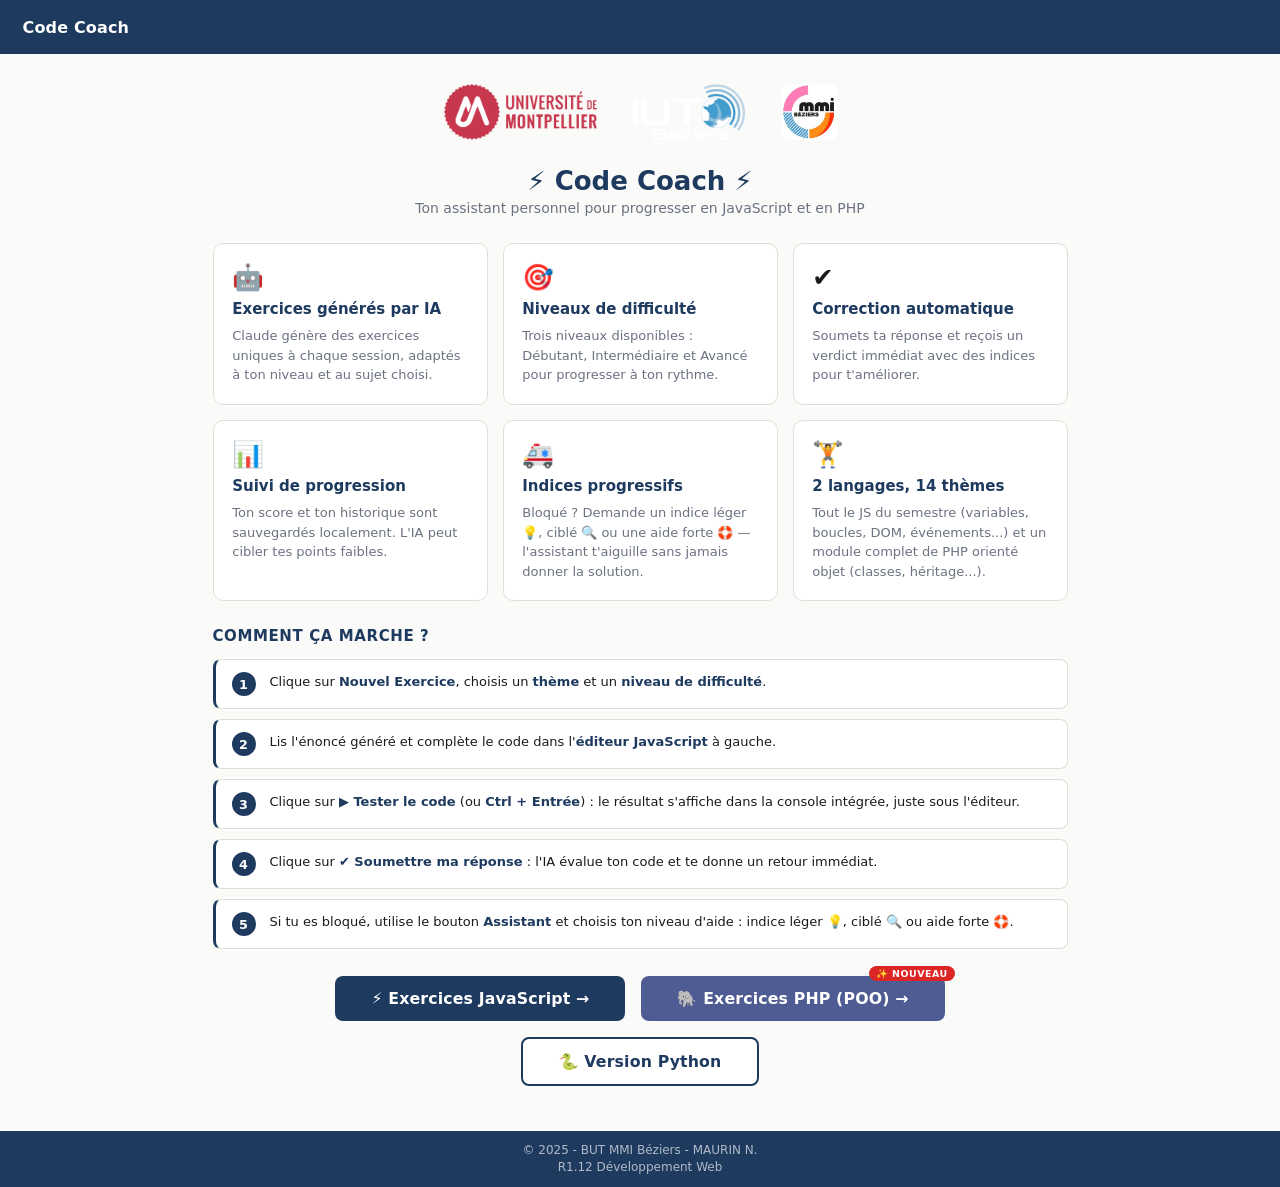
==== commit a6bade83: "Ajoute le module Code Coach PHP (POO) exécuté via php-wasm - script.js devient multi-langage : un ob" ====
--- a/index.html
+++ b/index.html
@@ -18,7 +18,7 @@
   <body>
     <header>
       <div class="header-inner">
-        <span class="site-title">Code Coach JS</span>
+        <span class="site-title">Code Coach</span>
       </div>
     </header>
 
@@ -32,9 +32,9 @@
 
       <!-- Titre -->
       <div class="landing-title">
-        <h1>⚡ Code Coach JS ⚡</h1>
+        <h1>⚡ Code Coach ⚡</h1>
         <p class="subtitle">
-          Ton assistant personnel pour progresser en JavaScript
+          Ton assistant personnel pour progresser en JavaScript et en PHP
         </p>
       </div>
 
@@ -82,10 +82,10 @@
         </div>
         <div class="feature-card">
           <span class="icon">🏋️</span>
-          <h3>9 thèmes couverts</h3>
+          <h3>2 langages, 14 thèmes</h3>
           <p>
-            Variables, If/Else, boucles, tableaux, fonctions, objets, DOM et
-            événements — tout le JS du semestre en une seule appli.
+            Tout le JS du semestre (variables, boucles, DOM, événements...) et
+            un module complet de PHP orienté objet (classes, héritage...).
           </p>
         </div>
       </div>
@@ -139,11 +139,12 @@
 
       <!-- CTA -->
       <div style="display:flex; gap:16px; align-items:center; flex-wrap:wrap; justify-content:center;">
-        <a href="./ccjs.html" class="cta-button">Lancer l'application →</a>
-        <a href="../CCPY/index.html" class="cta-button secondary" style="position:relative;">
+        <a href="./ccjs.html" class="cta-button">⚡ Exercices JavaScript →</a>
+        <a href="./ccphp.html" class="cta-button" style="position:relative; background:#4F5B93;">
           <span style="position:absolute; top:-10px; right:-10px; background:#dc2626; color:#fff; font-size:0.6em; font-weight:bold; padding:2px 7px; border-radius:20px; letter-spacing:0.5px; white-space:nowrap;">✨ NOUVEAU</span>
-          🐍 Version Python
+          🐘 Exercices PHP (POO) →
         </a>
+        <a href="../CCPY/index.html" class="cta-button secondary">🐍 Version Python</a>
       </div>
     </div>
 
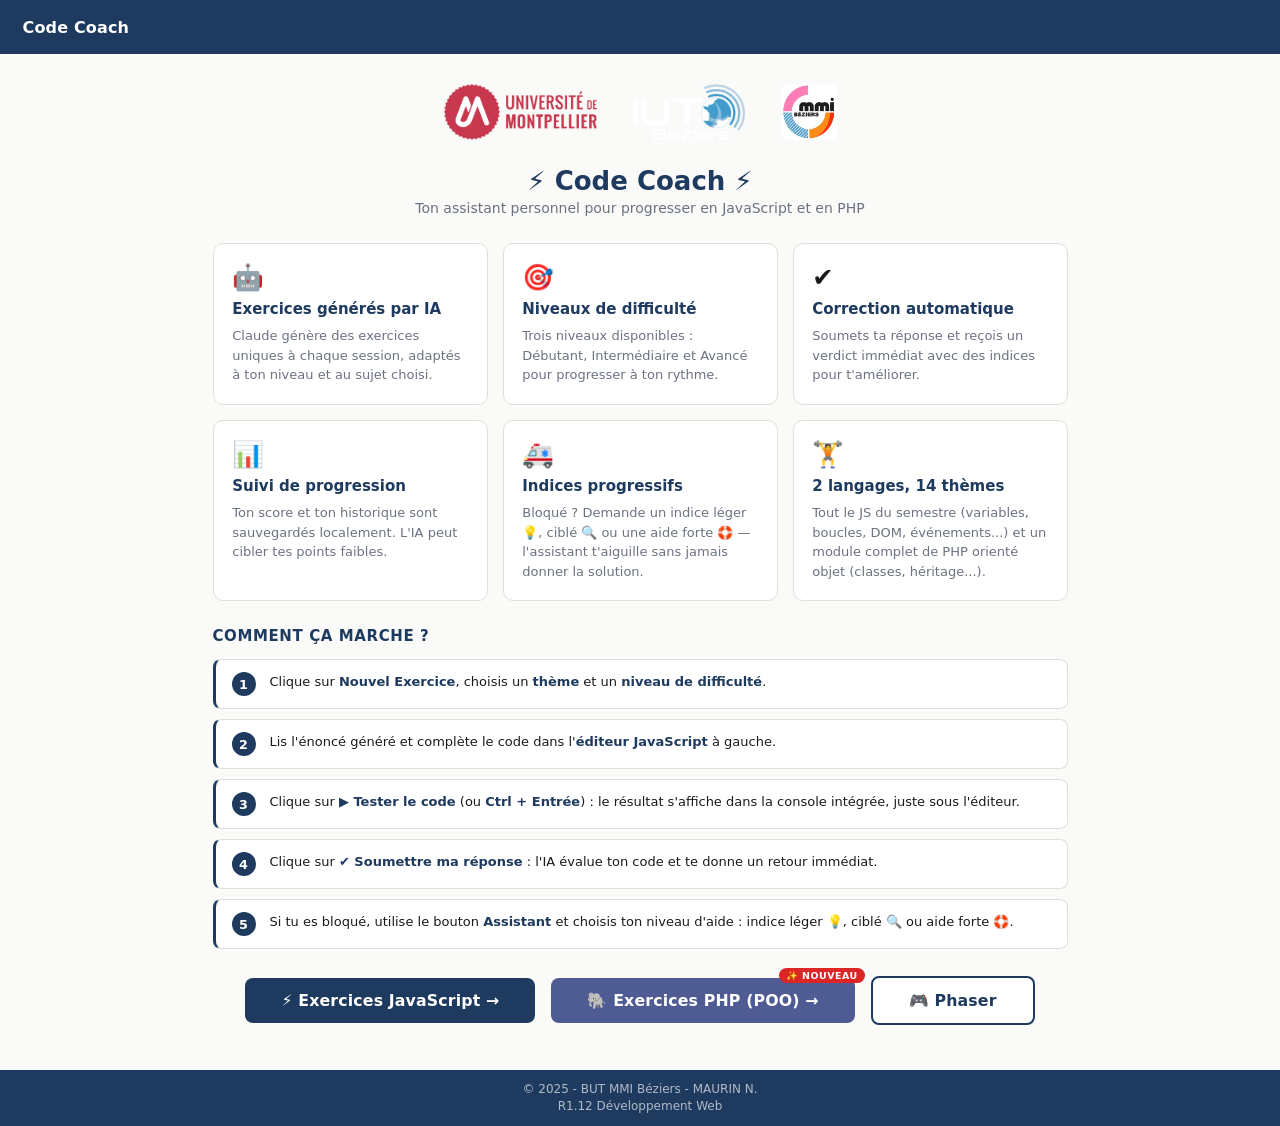
==== commit 784ba075: "Remplace le bouton Version Python par un bouton Phaser Le parcours Python n'est plus proposé depuis " ====
--- a/index.html
+++ b/index.html
@@ -144,7 +144,7 @@
           <span style="position:absolute; top:-10px; right:-10px; background:#dc2626; color:#fff; font-size:0.6em; font-weight:bold; padding:2px 7px; border-radius:20px; letter-spacing:0.5px; white-space:nowrap;">✨ NOUVEAU</span>
           🐘 Exercices PHP (POO) →
         </a>
-        <a href="../CCPY/index.html" class="cta-button secondary">🐍 Version Python</a>
+        <a href="../CCPHASER/index.html" class="cta-button secondary">🎮 Phaser</a>
       </div>
     </div>
 
--- a/style.css
+++ b/style.css
@@ -1002,3 +1002,250 @@
   .landing-title h1 { font-size: 22px; }
   .logos-row img { height: 42px; }
 }
+
+/* ── Session étudiant (header) ───────────────────────────────────────────── */
+#student-label {
+  flex: 1;
+  text-align: center;
+  font-size: 13px;
+  font-weight: 600;
+  color: rgba(255,255,255,.9);
+  white-space: nowrap;
+  overflow: hidden;
+  text-overflow: ellipsis;
+  padding: 0 12px;
+}
+
+.header-actions {
+  display: flex;
+  align-items: center;
+  gap: 8px;
+}
+
+.header-btn {
+  font-family: inherit;
+  font-size: 13px;
+  font-weight: 600;
+  color: rgba(255,255,255,.85);
+  background: transparent;
+  padding: 6px 12px;
+  border-radius: 6px;
+  border: 1px solid rgba(255,255,255,.25);
+  cursor: pointer;
+  transition: background .15s;
+  white-space: nowrap;
+}
+.header-btn:hover { background: rgba(255,255,255,.12); }
+
+/* ── Écran d'identification (début de session) ───────────────────────────── */
+#loginmodal {
+  display: none;
+  position: fixed;
+  inset: 0;
+  z-index: 3000;
+  background: rgba(15,23,42,.6);
+  align-items: center;
+  justify-content: center;
+  padding: 16px;
+}
+#loginmodal.visible { display: flex; }
+
+#loginmodal-window {
+  background: #fff;
+  color: #1a1a1a;
+  width: 100%;
+  max-width: 460px;
+  border: 1px solid #e0e0d8;
+  border-radius: 12px;
+  box-shadow: 0 8px 32px rgba(0,0,0,.25);
+  padding: 24px 28px;
+}
+
+#loginmodal-window h2 {
+  margin: 0 0 10px;
+  color: #1e3a5f;
+  font-size: 1.2rem;
+}
+
+#loginmodal-window p {
+  font-size: 13.5px;
+  color: #374151;
+  line-height: 1.5;
+  margin: 0 0 14px;
+}
+
+#loginmodal-window label {
+  display: block;
+  font-size: 13px;
+  font-weight: 700;
+  color: #1e3a5f;
+  margin: 10px 0 4px;
+}
+
+#loginmodal-window input {
+  width: 100%;
+  font-family: inherit;
+  font-size: 15px;
+  padding: 9px 12px;
+  border: 1.5px solid #d1d5db;
+  border-radius: 8px;
+  background: #fafaf8;
+  color: #1a1a1a;
+  outline: none;
+}
+#loginmodal-window input:focus { border-color: #1e3a5f; }
+
+#login-error {
+  min-height: 18px;
+  color: #dc2626 !important;
+  font-size: 13px !important;
+  margin: 8px 0 0 !important;
+}
+
+#loginmodal-buttons { margin-top: 12px; }
+
+#login-start {
+  width: 100%;
+  font-family: inherit;
+  font-size: 15px;
+  font-weight: 700;
+  color: #fff;
+  background: #1e3a5f;
+  border: none;
+  border-radius: 8px;
+  padding: 11px;
+  cursor: pointer;
+  transition: background .15s;
+}
+#login-start:hover { background: #16304f; }
+
+#login-sessions {
+  margin-top: 16px;
+  border-top: 1px solid #e0e0d8;
+  padding-top: 12px;
+}
+
+#login-sessions-title {
+  font-size: 12px !important;
+  color: #6b7280 !important;
+}
+
+#login-list {
+  display: flex;
+  flex-direction: column;
+  gap: 6px;
+  max-height: 180px;
+  overflow-y: auto;
+}
+
+.login-session {
+  display: flex;
+  align-items: center;
+  justify-content: space-between;
+  gap: 10px;
+  font-family: inherit;
+  font-size: 13.5px;
+  text-align: left;
+  color: #1a1a1a;
+  background: #fafaf8;
+  border: 1.5px solid #d1d5db;
+  border-radius: 8px;
+  padding: 8px 12px;
+  cursor: pointer;
+  transition: border-color .15s, background .15s;
+}
+.login-session:hover { border-color: #1e3a5f; background: #f0f4fb; }
+.login-session .progress { color: #6b7280; white-space: nowrap; font-size: 12.5px; }
+.login-session .done { color: #16a34a; font-weight: 700; }
+
+/* ── Pop-up du certificat (état d'avancement) ────────────────────────────── */
+#certmodal {
+  display: none;
+  position: fixed;
+  inset: 0;
+  z-index: 2500;
+  background: rgba(15,23,42,.6);
+  align-items: center;
+  justify-content: center;
+  padding: 16px;
+}
+#certmodal.visible { display: flex; }
+
+#certmodal-window {
+  background: #fff;
+  color: #1a1a1a;
+  width: 100%;
+  max-width: 480px;
+  border: 1px solid #e0e0d8;
+  border-radius: 12px;
+  box-shadow: 0 8px 32px rgba(0,0,0,.25);
+  padding: 24px 28px;
+  text-align: center;
+}
+
+#certmodal-window h2 {
+  margin: 0 0 10px;
+  color: #1e3a5f;
+  font-size: 1.2rem;
+}
+
+#certmodal-window p {
+  font-size: 13.5px;
+  color: #374151;
+  line-height: 1.5;
+  margin: 0 0 10px;
+}
+
+#cert-identity {
+  font-size: 16px !important;
+  font-weight: 700;
+  color: #1e3a5f !important;
+}
+
+#cert-error {
+  min-height: 18px;
+  color: #dc2626 !important;
+  font-size: 13px !important;
+  margin: 0 !important;
+}
+
+#certmodal-buttons {
+  display: flex;
+  gap: 10px;
+  justify-content: center;
+  margin-top: 12px;
+  flex-wrap: wrap;
+}
+
+#cert-generate {
+  font-family: inherit;
+  font-size: 14px;
+  font-weight: 700;
+  color: #fff;
+  background: #16a34a;
+  border: none;
+  border-radius: 8px;
+  padding: 10px 18px;
+  cursor: pointer;
+  transition: background .15s;
+}
+#cert-generate:hover { background: #128a3e; }
+#cert-generate:disabled { background: #9ca3af; cursor: wait; }
+
+#cert-cancel {
+  font-family: inherit;
+  font-size: 14px;
+  font-weight: 600;
+  color: #374151;
+  background: #fff;
+  border: 1.5px solid #d1d5db;
+  border-radius: 8px;
+  padding: 10px 18px;
+  cursor: pointer;
+}
+#cert-cancel:hover { background: #f3f4f6; }
+
+@media (max-width: 700px) {
+  #student-label { display: none; }
+  .header-btn { font-size: 12px; padding: 5px 8px; }
+}
